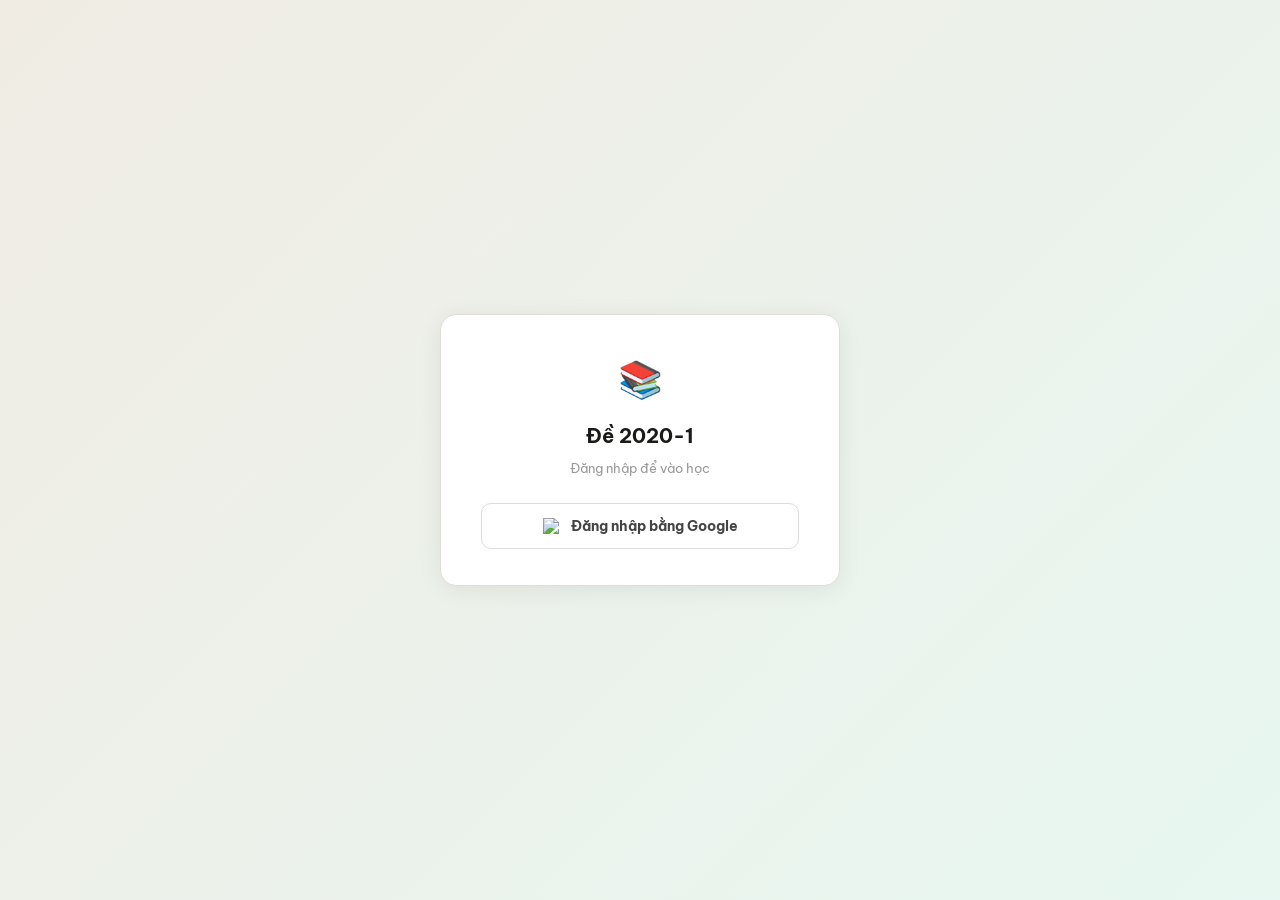
==== 2020/de1.html @ f53255d7 "Update de1.html" ====
<!DOCTYPE html>
<html lang="vi">
<head>
<meta charset="UTF-8">
<meta name="viewport" content="width=device-width,initial-scale=1.0">
<title>Đề 2020-1</title>
<link href="https://fonts.googleapis.com/css2?family=Be+Vietnam+Pro:wght@300;400;500;600;700&display=swap" rel="stylesheet">
<style>*{box-sizing:border-box;margin:0;padding:0}
body{font-family:'Be Vietnam Pro','Segoe UI',sans-serif;background:#f0ece4;color:#2c2c2a;font-size:14px;line-height:1.6;min-height:100vh}
#selPage{display:flex;flex-direction:column;align-items:center;justify-content:center;min-height:100vh;padding:20px;background:linear-gradient(135deg,#f0ece4,#e8f7f1)}
.sel-card{background:#fff;border-radius:16px;border:1px solid #e0ddd5;padding:36px 40px;max-width:500px;width:100%;box-shadow:0 4px 24px rgba(0,0,0,.07)}
.sel-exam-title{font-size:11px;font-weight:700;text-transform:uppercase;letter-spacing:1px;color:#1D9E75;margin-bottom:8px}
.sel-main-title{font-size:22px;font-weight:700;color:#1a1a18;margin-bottom:4px;line-height:1.3}
.sel-sub{font-size:13px;color:#999;margin-bottom:24px}
.sel-opt{display:flex;align-items:center;gap:12px;padding:13px 16px;border-radius:10px;border:1.5px solid #e0ddd5;margin-bottom:8px;cursor:pointer;transition:all .2s;user-select:none}
.sel-opt:hover{border-color:#1D9E75;background:#f0faf6}
.sel-opt.on{border-color:#1D9E75;background:#e8f7f1}
.chk{width:20px;height:20px;border-radius:5px;border:2px solid #ccc;display:flex;align-items:center;justify-content:center;flex-shrink:0;transition:all .2s}
.sel-opt.on .chk{background:#1D9E75;border-color:#1D9E75}
.chkm{display:none;color:#fff;font-size:12px;font-weight:800}
.sel-opt.on .chkm{display:block}
.opt-name{font-weight:600;font-size:14px;color:#2c2c2a}
.opt-range{font-size:12px;color:#999}
.sel-btn{width:100%;padding:14px;background:#1D9E75;color:#fff;border:none;border-radius:10px;font-size:15px;font-weight:700;cursor:pointer;margin-top:10px;font-family:inherit;transition:background .2s}
.sel-btn:hover{background:#0F6E56}
#examPage{display:none;height:100vh;flex-direction:row;overflow:hidden}
.pdf-pn{flex:4;min-width:0;background:#e8e5de}
.pdf-pn iframe{width:100%;height:100%;border:none;display:block}
.side-pn{flex:1;min-width:240px;max-width:280px;background:#fff;border-left:1px solid #e0ddd5;display:flex;flex-direction:column;overflow:hidden}
.tmr-wrap{padding:14px;border-bottom:1px solid #ede9e1;background:#fafaf8;flex-shrink:0}
.ttabs{display:flex;gap:6px;margin-bottom:10px}
.ttab{flex:1;padding:6px;border-radius:7px;border:1px solid #ddd;background:#fff;font-size:11px;font-weight:700;cursor:pointer;text-align:center;color:#888;transition:all .2s;font-family:inherit}
.ttab.on{background:#1D9E75;color:#fff;border-color:#1D9E75}
.tdisp{font-size:26px;font-weight:700;text-align:center;color:#2c2c2a;letter-spacing:2px;margin-bottom:8px;transition:font-size .3s}
.tdisp.cdown{font-size:42px;font-weight:800;letter-spacing:4px;margin:6px 0 10px}
.tdisp.warn{color:#D85A30;animation:blink 1s infinite}
@keyframes blink{0%,100%{opacity:1}50%{opacity:.4}}
.cd-row{display:none;align-items:center;gap:8px;margin-bottom:8px}
.cd-row span{font-size:12px;color:#888;white-space:nowrap}
.cd-row input{flex:1;padding:6px 8px;border-radius:6px;border:1px solid #ddd;font-size:13px;font-family:inherit;text-align:center;outline:none}
.tbtn{width:100%;padding:8px;border-radius:7px;border:none;font-size:12px;font-weight:700;cursor:pointer;font-family:inherit;transition:all .2s}
.tbtn.go{background:#1D9E75;color:#fff}.tbtn.go:hover{background:#0F6E56}
.tbtn.stop{background:#f0ece4;color:#666;border:1px solid #ddd}
.res-wrap{padding:14px;background:#fafaf8;border-bottom:1px solid #ede9e1;flex-shrink:0;display:none}
.res-head{font-size:13px;font-weight:700;color:#2c2c2a;margin-bottom:10px}
.rrow{display:flex;justify-content:space-between;font-size:12px;margin-bottom:5px}
.rrow .rl{color:#888}.rrow .rv{font-weight:700;color:#2c2c2a}
.filter-bar{display:flex;gap:5px;padding:8px 10px;border-bottom:1px solid #ede9e1;background:#fff;flex-shrink:0}
.fbtn{flex:1;padding:5px 4px;border-radius:6px;border:1px solid #ddd;background:#f0ece4;font-size:10px;font-weight:700;cursor:pointer;text-align:center;color:#888;transition:all .2s;font-family:inherit}
.fbtn.on{background:#1D9E75;color:#fff;border-color:#1D9E75}
.fbtn.ston{background:#EF9F27;color:#fff;border-color:#EF9F27}
.sheet-wrap{flex:1;overflow-y:auto;padding:8px 10px 10px}
.psep{font-size:10px;font-weight:700;text-transform:uppercase;letter-spacing:.8px;color:#999;padding:8px 2px 4px;border-top:1px solid #ede9e1;margin-top:4px}
.psep:first-child{border-top:none;margin-top:0}
.qblock{margin-bottom:2px}.qblock.hidden{display:none}
.qrow{display:grid;grid-template-columns:22px 22px 22px 22px 22px 18px auto;align-items:center;gap:2px;min-height:26px}
.qn{font-size:10px;color:#aaa;text-align:right;padding-right:2px;font-weight:600}
.opt{width:22px;height:22px;border-radius:50%;border:1.5px solid #d0cdc6;display:flex;align-items:center;justify-content:center;font-size:10px;font-weight:700;cursor:pointer;color:#aaa;transition:all .15s;user-select:none}
.opt:hover{border-color:#1D9E75;color:#1D9E75;background:#f0faf6}
.opt.sel{background:#1D9E75;border-color:#1D9E75;color:#fff}
.opt.correct{background:#0F6E56!important;border-color:#0F6E56!important;color:#fff!important;pointer-events:none}
.opt.wrong{background:transparent!important;border-color:#D85A30!important;color:#D85A30!important;pointer-events:none;position:relative}
.opt.wrong::before,.opt.wrong::after{content:"";position:absolute;width:14px;height:1.5px;background:#D85A30;border-radius:1px}
.opt.wrong::before{transform:rotate(45deg)}.opt.wrong::after{transform:rotate(-45deg)}
.opt.hint{background:#E1F5EE!important;border-color:#1D9E75!important;color:#0F6E56!important;pointer-events:none}
.opt.done{pointer-events:none}
.star{width:18px;height:18px;cursor:pointer;display:flex;align-items:center;justify-content:center;font-size:15px;color:#ddd;transition:color .15s;user-select:none;line-height:1}
.star.on{color:#EF9F27}.star:hover{color:#EF9F27}
.vrow{padding:1px 0 4px 22px}
.vbtn{font-size:10px;padding:3px 8px;border-radius:5px;background:#E6F1FB;color:#185FA5;border:1px solid #B5D4F4;cursor:pointer;font-family:inherit;font-weight:700;white-space:nowrap}
.vbtn:hover{background:#B5D4F4}
.sub-wrap{padding:10px 14px;border-top:1px solid #ede9e1;flex-shrink:0;background:#fafaf8}
.sub-btn{width:100%;padding:10px;background:#185FA5;color:#fff;border:none;border-radius:8px;font-size:13px;font-weight:700;cursor:pointer;font-family:inherit}
.sub-btn:hover{background:#0C447C}
.ovl{position:fixed;inset:0;background:rgba(0,0,0,.6);display:none;align-items:center;justify-content:center;z-index:9990;padding:16px}
.ovl.show{display:flex}
.result-box{background:#fff;border-radius:20px;padding:28px 28px 20px;max-width:480px;width:100%;max-height:90vh;overflow-y:auto;box-shadow:0 8px 40px rgba(0,0,0,.2)}
.rb-header{text-align:center;margin-bottom:20px}
.rb-icon{font-size:40px;margin-bottom:8px}
.rb-title{font-size:18px;font-weight:800;color:#1a1a18;margin-bottom:4px}
.rb-sub{font-size:12px;color:#999}
.rb-grid{display:grid;grid-template-columns:1fr 1fr;gap:10px;margin-bottom:16px}
.rb-stat{background:#f7f9fc;border-radius:12px;padding:14px;text-align:center;border:1px solid #e8edf5}
.rb-stat.green{background:#e8f7f1;border-color:#a8dfc8}
.rb-stat.red{background:#fdf0ee;border-color:#f0b8aa}
.rb-stat.orange{background:#fff8ee;border-color:#f5d9a0}
.rb-stat-n{font-size:28px;font-weight:800;line-height:1;margin-bottom:4px}
.rb-stat.green .rb-stat-n{color:#0F6E56}
.rb-stat.red .rb-stat-n{color:#D85A30}
.rb-stat.orange .rb-stat-n{color:#B87A00}
.rb-stat-l{font-size:11px;color:#888;font-weight:600;text-transform:uppercase;letter-spacing:.4px}
.rb-lb{border-radius:10px;padding:12px 14px;margin-bottom:16px}
.rb-lb.wrong{background:#fdf0ee;border:1px solid #f0b8aa}
.rb-lb.una{background:#fff8ee;border:1px solid #f5d9a0}
.rb-lt{font-size:11px;font-weight:700;text-transform:uppercase;letter-spacing:.5px;margin-bottom:6px}
.rb-lb.wrong .rb-lt{color:#D85A30}
.rb-lb.una .rb-lt{color:#B87A00}
.rb-lc{font-size:12px;color:#555;line-height:1.8}
.rb-btn-row{display:flex;gap:8px}
.rb-close{flex:1;padding:11px;border-radius:10px;border:1px solid #ddd;background:#f0ece4;color:#555;font-size:13px;font-weight:700;cursor:pointer;font-family:inherit}
.rb-save{flex:2;padding:11px;border-radius:10px;border:none;background:#1D9E75;color:#fff;font-size:13px;font-weight:700;cursor:pointer;font-family:inherit}
.rb-save:hover{background:#0F6E56}
.rb-nav{display:flex;gap:8px;margin-bottom:10px}
.rb-nav button{flex:1;padding:10px;border-radius:10px;font-size:12px;font-weight:700;cursor:pointer;font-family:inherit}
.cbox{background:#fff;border-radius:16px;padding:28px;max-width:340px;width:100%;text-align:center;box-shadow:0 8px 40px rgba(0,0,0,.2)}
.ci{font-size:36px;margin-bottom:12px}
.ct{font-size:17px;font-weight:700;color:#2c2c2a;margin-bottom:6px}
.cs{font-size:13px;color:#888;margin-bottom:20px;line-height:1.5}
.cbtns{display:flex;gap:10px}
.ccancel{flex:1;padding:11px;border-radius:10px;border:1px solid #ddd;background:#f0ece4;color:#555;font-size:13px;font-weight:700;cursor:pointer;font-family:inherit}
.cok{flex:2;padding:11px;border-radius:10px;border:none;background:#185FA5;color:#fff;font-size:13px;font-weight:700;cursor:pointer;font-family:inherit}
.cok:hover{background:#0C447C}
.tbox{background:#fff;border-radius:20px;padding:36px;max-width:320px;width:100%;text-align:center;box-shadow:0 8px 40px rgba(0,0,0,.25)}
.ti{font-size:52px;margin-bottom:14px}
.tt{font-size:20px;font-weight:800;color:#D85A30;margin-bottom:8px}
.ts{font-size:14px;color:#666;line-height:1.6;margin-bottom:20px}
.tbtn2{width:100%;padding:13px;background:#185FA5;color:#fff;border:none;border-radius:10px;font-size:14px;font-weight:700;cursor:pointer;font-family:inherit}
.toast{position:fixed;inset:0;background:rgba(0,0,0,.55);display:flex;align-items:center;justify-content:center;z-index:10000;opacity:0;pointer-events:none;transition:opacity .3s}
.toast.show{opacity:1;pointer-events:all}
.toast-box{background:#fff;border-radius:14px;padding:30px 36px;max-width:340px;width:90%;text-align:center}
.toast-text{font-size:17px;font-weight:700;color:#2c2c2a;line-height:1.4}
@media(max-width:680px){#examPage{flex-direction:column}.pdf-pn{flex:none;height:52vh}.side-pn{flex:none;max-width:100%;min-width:0;border-left:none;border-top:1px solid #e0ddd5;height:48vh}}</style>
<script type="module">
import{initializeApp}from"https://www.gstatic.com/firebasejs/10.7.0/firebase-app.js";import{getAuth,signInWithPopup,GoogleAuthProvider,onAuthStateChanged}from"https://www.gstatic.com/firebasejs/10.7.0/firebase-auth.js";import{getFirestore,collection,query,where,getDocs}from"https://www.gstatic.com/firebasejs/10.7.0/firebase-firestore.js";var cfg={apiKey:"AIzaSyDnrrXmSaOQMVn1-fUR70BOxWiPk8AmmLk",authDomain:"toeic-tai-nha.firebaseapp.com",projectId:"toeic-tai-nha",storageBucket:"toeic-tai-nha.firebasestorage.app",messagingSenderId:"907983929969",appId:"1:907983929969:web:83d8aeef007918c03311d0"};var app=initializeApp(cfg);var auth=getAuth(app);var db=getFirestore(app);var prov=new GoogleAuthProvider();async function chkWL(email){var q=query(collection(db,"whitelist"),where("email","==",email));var s=await getDocs(q);return !s.empty;}window._lg=async function(){try{var r=await signInWithPopup(auth,prov);var ok=await chkWL(r.user.email);if(ok){_showSel();}else{document.getElementById("loginErr").style.display="block";auth.signOut();}}catch(e){console.error(e);}};onAuthStateChanged(auth,async function(u){if(u){var ok=await chkWL(u.email);if(ok)_showSel();}});function _showSel(){document.getElementById("loginPage").style.display="none";document.getElementById("selPage").style.display="flex";}
</script>
</head>
<body>
<div id="loginPage" style="display:flex;flex-direction:column;align-items:center;justify-content:center;min-height:100vh;background:linear-gradient(135deg,#f0ece4,#e8f7f1);padding:20px"><div style="background:#fff;border-radius:16px;border:1px solid #e0ddd5;padding:36px 40px;max-width:400px;width:100%;box-shadow:0 4px 24px rgba(0,0,0,.07);text-align:center"><div style="font-size:36px;margin-bottom:12px">&#128218;</div><div style="font-size:20px;font-weight:700;color:#1a1a18;margin-bottom:6px">Đề 2020-1</div><div style="font-size:13px;color:#999;margin-bottom:24px">Đăng nhập để vào học</div><button onclick="_lg()" style="width:100%;padding:13px;background:#fff;color:#444;border:1.5px solid #ddd;border-radius:10px;font-size:14px;font-weight:700;cursor:pointer;font-family:inherit;display:flex;align-items:center;justify-content:center;gap:10px"><img src="https://www.google.com/favicon.ico" width="18"> Đăng nhập bằng Google</button><div id="loginErr" style="display:none;margin-top:12px;color:#993C1D;font-size:12px">Tài khoản chưa được đăng ký. Liên hệ giáo viên!</div></div></div><div id="selPage" style="display:none"><div class="sel-card"><div class="sel-exam-title">Đề thi TOEIC Reading</div><div class="sel-main-title">Đề 2020-1</div><div class="sel-sub">Chọn phần bài làm, sau đó bấm Bắt đầu</div><div class="sel-opt on" data-p="full" onclick="toggleSel(this)"><div class="chk"><span class="chkm">&#10003;</span></div><div><div class="opt-name">Luyện full Part 5 – 6 – 7</div><div class="opt-range">Câu 101 → 200 · 100 câu</div></div></div><div class="sel-opt" data-p="p5" onclick="toggleSel(this)"><div class="chk"><span class="chkm">&#10003;</span></div><div><div class="opt-name">Luyện Part 5 — Incomplete Sentences</div><div class="opt-range">Câu 101 → 130 · 30 câu</div></div></div><div class="sel-opt" data-p="p6" onclick="toggleSel(this)"><div class="chk"><span class="chkm">&#10003;</span></div><div><div class="opt-name">Luyện Part 6 — Text Completion</div><div class="opt-range">Câu 131 → 146 · 16 câu</div></div></div><div class="sel-opt" data-p="p7" onclick="toggleSel(this)"><div class="chk"><span class="chkm">&#10003;</span></div><div><div class="opt-name">Luyện Part 7 — Reading Comprehension</div><div class="opt-range">Câu 147 → 200 · 54 câu</div></div></div><button class="sel-btn" onclick="startExam()">&#9654; Bắt đầu làm bài</button></div></div><div id="examPage" style="display:none"><div class="pdf-pn"><iframe id="pdfFrame" src="" allowfullscreen></iframe></div><div class="side-pn"><div class="tmr-wrap" id="tmrWrap"><div class="ttabs"><div class="ttab on" id="tab1" onclick="setMode(1)">&#9201; Đếm lên</div><div class="ttab" id="tab2" onclick="setMode(2)">&#9203; Đếm ngược</div></div><div class="tdisp" id="tdisp">00:00</div><div class="cd-row" id="cdRow"><span>Số phút:</span><input type="number" id="minIn" min="1" max="180" value="75"></div><button class="tbtn go" id="tBtn" onclick="timerAction()">Bắt đầu</button></div><div class="res-wrap" id="resWrap"></div><div class="filter-bar"><button class="fbtn on" id="fAll" onclick="setFilter('all')">Tất cả</button><button class="fbtn" id="fUndone" onclick="setFilter('undone')">&#9898; Chưa làm</button><button class="fbtn" id="fStar" onclick="setFilter('star')">&#9733; Đánh dấu</button></div><div class="sheet-wrap" id="sheetWrap"></div><div class="sub-wrap"><button class="sub-btn" id="subBtn" onclick="askSubmit()">Nộp bài</button></div></div></div><div class="ovl" id="rOvl"><div class="result-box" id="rBox"></div></div><div class="ovl" id="cOvl"><div class="cbox"><div class="ci">&#128221;</div><div class="ct">Nộp bài?</div><div class="cs" id="cSub">Bạn có chắc muốn nộp bài không?</div><div class="cbtns"><button class="ccancel" onclick="closeConfirm()">Làm tiếp</button><button class="cok" onclick="doSubmit()">Nộp bài</button></div></div></div><div class="ovl" id="toOvl"><div class="tbox"><div class="ti">&#9200;</div><div class="tt">Hết giờ!</div><div class="ts">Thời gian làm bài đã kết thúc. Bài của bạn đã được tự động nộp.</div><button class="tbtn2" onclick="closeTo()">Xem kết quả</button></div></div><div class="toast" id="toast"><div class="toast-box"><div class="toast-text" id="toastTxt"></div></div></div>
<script>
(function(){
var A=["A","A","D","D","A","A","B","C","D","B","C","B","B","A","D","D","C","D","C","C","A","B","B","C","D","A","A","D","A","B","B","C","A","D","D","C","A","B","A","C","A","B","B","A","D","D","C","A","C","C","B","D","B","B","D","C","B","A","B","B","C","B","D","D","B","C","A","D","C","A","B","D","B","A","B","C","A","D","B","D","A","A","C","C","B","C","C","B","C","A","A","B","D","D","C","B","A","D","C","B"];var PDFURL="https://docs.google.com/viewer?url=https%3A%2F%2Fde-reading.pages.dev%2Ftoeic-2020-1.pdf&embedded=true";var P5={"101":{"name":"Video giải","link":"https://www.youtube.com/watch?v=4UaiHWVqVtg&t=0s"},"102":{"name":"Video giải","link":"https://www.youtube.com/watch?v=4UaiHWVqVtg&t=89s"},"103":{"name":"Video giải","link":"https://www.youtube.com/watch?v=4UaiHWVqVtg&t=150s"},"104":{"name":"Video giải","link":"https://www.youtube.com/watch?v=4UaiHWVqVtg&t=236s"},"105":{"name":"Video giải","link":"https://www.youtube.com/watch?v=4UaiHWVqVtg&t=303s"},"106":{"name":"Video giải","link":"https://www.youtube.com/watch?v=4UaiHWVqVtg&t=426s"},"107":{"name":"Video giải","link":"https://www.youtube.com/watch?v=4UaiHWVqVtg&t=439s"},"108":{"name":"Video giải","link":"https://www.youtube.com/watch?v=4UaiHWVqVtg&t=575s"},"109":{"name":"Video giải","link":"https://www.youtube.com/watch?v=4UaiHWVqVtg&t=596s"},"110":{"name":"Video giải","link":"https://www.youtube.com/watch?v=4UaiHWVqVtg&t=695s"},"111":{"name":"Video giải","link":"https://www.youtube.com/watch?v=4UaiHWVqVtg&t=734s"},"112":{"name":"Video giải","link":"https://www.youtube.com/watch?v=4UaiHWVqVtg&t=780s"},"113":{"name":"Video giải","link":"https://www.youtube.com/watch?v=4UaiHWVqVtg&t=886s"},"114":{"name":"Video giải","link":"https://www.youtube.com/watch?v=4UaiHWVqVtg&t=1005s"},"115":{"name":"Video giải","link":"https://www.youtube.com/watch?v=4UaiHWVqVtg&t=1137s"},"116":{"name":"Video giải","link":"https://www.youtube.com/watch?v=4UaiHWVqVtg&t=1265s"},"117":{"name":"Video giải","link":"https://www.youtube.com/watch?v=4UaiHWVqVtg&t=1429s"},"118":{"name":"Video giải","link":"https://www.youtube.com/watch?v=4UaiHWVqVtg&t=1502s"},"119":{"name":"Video giải","link":"https://www.youtube.com/watch?v=4UaiHWVqVtg&t=1585s"},"120":{"name":"Video giải","link":"https://www.youtube.com/watch?v=4UaiHWVqVtg&t=1695s"},"121":{"name":"Video giải","link":"https://www.youtube.com/watch?v=4UaiHWVqVtg&t=1786s"},"122":{"name":"Video giải","link":"https://www.youtube.com/watch?v=4UaiHWVqVtg&t=1837s"},"123":{"name":"Video giải","link":"https://www.youtube.com/watch?v=4UaiHWVqVtg&t=1924s"},"124":{"name":"Video giải","link":"https://www.youtube.com/watch?v=4UaiHWVqVtg&t=2085s"},"125":{"name":"Video giải","link":"https://www.youtube.com/watch?v=4UaiHWVqVtg&t=2167s"},"126":{"name":"Video giải","link":"https://www.youtube.com/watch?v=4UaiHWVqVtg&t=2302s"},"127":{"name":"Video giải","link":"https://www.youtube.com/watch?v=4UaiHWVqVtg&t=2391s"},"128":{"name":"Video giải","link":"https://www.youtube.com/watch?v=4UaiHWVqVtg&t=2489s"},"129":{"name":"Video giải","link":"https://www.youtube.com/watch?v=4UaiHWVqVtg&t=2565s"},"130":{"name":"Video giải","link":"https://www.youtube.com/watch?v=4UaiHWVqVtg&t=2655s"}};var P6={"131":{"name":"Video giải","link":"https://youtu.be/GoRXOteL02g?t=7"},"132":{"name":"Video giải","link":"https://youtu.be/GoRXOteL02g?t=125"},"133":{"name":"Video giải","link":"https://youtu.be/GoRXOteL02g?t=264"},"134":{"name":"Video giải","link":"https://youtu.be/GoRXOteL02g?t=305"},"135":{"name":"Video giải","link":"https://youtu.be/GoRXOteL02g?t=356"},"136":{"name":"Video giải","link":"https://youtu.be/GoRXOteL02g?t=507"},"137":{"name":"Video giải","link":"https://youtu.be/GoRXOteL02g?t=705"},"138":{"name":"Video giải","link":"https://youtu.be/GoRXOteL02g?t=636"},"139":{"name":"Video giải","link":"https://youtu.be/GoRXOteL02g?t=765"},"140":{"name":"Video giải","link":"https://youtu.be/GoRXOteL02g?t=906"},"141":{"name":"Video giải","link":"https://youtu.be/GoRXOteL02g?t=1013"},"142":{"name":"Video giải","link":"https://youtu.be/GoRXOteL02g?t=991"},"143":{"name":"Video giải","link":"https://youtu.be/GoRXOteL02g?t=1075"},"144":{"name":"Video giải","link":"https://youtu.be/GoRXOteL02g?t=1127"},"145":{"name":"Video giải","link":"https://youtu.be/GoRXOteL02g?t=1199"},"146":{"name":"Video giải","link":"https://youtu.be/GoRXOteL02g?t=1341"}};var P7=[{"name":"Video giải","link":"https://youtu.be/1z-Nva__Ii0?t=23"},{"name":"Video giải","link":"https://youtu.be/1z-Nva__Ii0?t=202"},{"name":"Video giải","link":"https://youtu.be/1z-Nva__Ii0?t=344"},{"name":"Video giải","link":"https://youtu.be/1z-Nva__Ii0?t=623"},{"name":"Video giải","link":"https://youtu.be/1z-Nva__Ii0?t=809"},{"name":"Video giải","link":"https://youtu.be/1z-Nva__Ii0?t=1107"},{"name":"Video giải","link":"https://youtu.be/1z-Nva__Ii0?t=1261"},{"name":"Video giải","link":"https://youtu.be/1z-Nva__Ii0?t=1453"},{"name":"Video giải","link":"https://youtu.be/1z-Nva__Ii0?t=1649"},{"name":"Video giải","link":"https://youtu.be/1z-Nva__Ii0?t=1861"},{"name":"Video giải","link":"https://youtu.be/1z-Nva__Ii0?t=2087"},{"name":"Video giải","link":"https://youtu.be/1z-Nva__Ii0?t=2245"},{"name":"Video giải","link":"https://youtu.be/1z-Nva__Ii0?t=2448"},{"name":"Video giải","link":"https://youtu.be/1z-Nva__Ii0?t=2605"},{"name":"Video giải","link":"https://youtu.be/1z-Nva__Ii0?t=2709"},{"name":"Video giải","link":"https://youtu.be/1z-Nva__Ii0?t=2904"},{"name":"Video giải","link":"https://youtu.be/1z-Nva__Ii0?t=3091"},{"name":"Video giải","link":"https://youtu.be/1z-Nva__Ii0?t=3357"},{"name":"Video giải","link":"https://youtu.be/1z-Nva__Ii0?t=3465"},{"name":"Video giải","link":"https://youtu.be/1z-Nva__Ii0?t=3628"},{"name":"Video giải","link":"https://youtu.be/1z-Nva__Ii0?t=3841"},{"name":"Video giải","link":"https://youtu.be/1z-Nva__Ii0?t=3964"},{"name":"Video giải","link":"https://youtu.be/1z-Nva__Ii0?t=4143"},{"name":"Video giải","link":"https://youtu.be/1z-Nva__Ii0?t=4286"},{"name":"Video giải","link":"https://youtu.be/1z-Nva__Ii0?t=4421"},{"name":"Video giải","link":"https://youtu.be/1z-Nva__Ii0?t=4535"},{"name":"Video giải","link":"https://youtu.be/1z-Nva__Ii0?t=4940"},{"name":"Video giải","link":"https://youtu.be/1z-Nva__Ii0?t=4758"},{"name":"Video giải","link":"https://youtu.be/1z-Nva__Ii0?t=4847"},{"name":"Video giải","link":"https://youtu.be/1z-Nva__Ii0?t=5169"},{"name":"Video giải","link":"https://youtu.be/1z-Nva__Ii0?t=5342"},{"name":"Video giải","link":"https://youtu.be/BjNbpbtssmQ"},{"name":"Video giải","link":"https://youtu.be/1z-Nva__Ii0?t=5491"},{"name":"Video giải","link":"https://youtu.be/1z-Nva__Ii0?t=5875"},{"name":"Video giải","link":"https://youtu.be/1z-Nva__Ii0?t=5994"},{"name":"Video giải","link":"https://youtu.be/1z-Nva__Ii0?t=6218"},{"name":"Video giải","link":"https://youtu.be/1z-Nva__Ii0?t=6363"},{"name":"Video giải","link":"https://youtu.be/1z-Nva__Ii0?t=6581"},{"name":"Video giải","link":"https://youtu.be/1z-Nva__Ii0?t=6769"},{"name":"Video giải","link":"https://youtu.be/1z-Nva__Ii0?t=6955"},{"name":"Video giải","link":"https://youtu.be/1z-Nva__Ii0?t=7050"},{"name":"Video giải","link":"https://youtu.be/1z-Nva__Ii0?t=7157"},{"name":"Video giải","link":"https://youtu.be/1z-Nva__Ii0?t=7237"},{"name":"Video giải","link":"https://youtu.be/1z-Nva__Ii0?t=7380"},{"name":"Video giải","link":"https://youtu.be/1z-Nva__Ii0?t=7442"},{"name":"Video giải","link":"https://youtu.be/1z-Nva__Ii0?t=7607"},{"name":"Video giải","link":"https://youtu.be/1z-Nva__Ii0?t=7825"},{"name":"Video giải","link":"https://youtu.be/1z-Nva__Ii0?t=7880"},{"name":"Video giải","link":"https://youtu.be/1z-Nva__Ii0?t=7935"},{"name":"Video giải","link":"https://youtu.be/1z-Nva__Ii0?t=8173"},{"name":"Video giải","link":"https://youtu.be/1z-Nva__Ii0?t=8329"},{"name":"Video giải","link":"https://youtu.be/1z-Nva__Ii0?t=8356"},{"name":"Video giải","link":"https://youtu.be/1z-Nva__Ii0?t=8510"},{"name":"Video giải","link":"https://youtu.be/1z-Nva__Ii0?t=8615"}];
var chosen=new Set(["full"]);
var sQ=101,eQ=200,tMode=1,tRun=false,tSec=0,tInt=null,tStart=null;
var done=false,warned=false,uAns={},stars=new Set(),filt="all";
if(location.protocol==="file:"){document.getElementById("loginPage").style.display="none";document.getElementById("selPage").style.display="flex";}
window.toggleSel=function(el){
  var p=el.dataset.p;
  if(p==="full"){if(chosen.has("full")){chosen.clear();}else{chosen.clear();chosen.add("full");}}
  else{chosen.delete("full");if(chosen.has(p)){chosen.delete(p);}else{chosen.add(p);}
    if(chosen.has("p5")&&chosen.has("p6")&&chosen.has("p7")){chosen.clear();chosen.add("full");}}
  document.querySelectorAll(".sel-opt").forEach(function(o){
    o.classList.toggle("on",o.dataset.p==="full"?chosen.has("full"):(chosen.has("full")||chosen.has(o.dataset.p)));
  });
};
window.startExam=function(){
  var ac=chosen.has("full")?new Set(["p5","p6","p7"]):chosen;
  var s=999,e=0;
  if(ac.has("p5")){s=Math.min(s,101);e=Math.max(e,130);}
  if(ac.has("p6")){s=Math.min(s,131);e=Math.max(e,146);}
  if(ac.has("p7")){s=Math.min(s,147);e=Math.max(e,200);}
  if(s>e){alert("Vui lòng chọn ít nhất một phần!");return;}
  sQ=s;eQ=e;
  document.getElementById("selPage").style.display="none";
  document.getElementById("examPage").style.display="flex";
  document.getElementById("pdfFrame").src=PDFURL;
  buildSheet();
};
window.goSel=function(){
  document.getElementById("rOvl").classList.remove("show");
  document.getElementById("examPage").style.display="none";
  done=false;warned=false;uAns={};stars.clear();filt="all";
  tSec=0;tRun=false;tStart=null;
  if(tInt){clearInterval(tInt);tInt=null;}
  document.getElementById("tmrWrap").style.display="";
  document.getElementById("resWrap").style.display="none";
  document.getElementById("subBtn").style.display="";
  document.getElementById("tdisp").textContent="00:00";
  document.getElementById("tdisp").className="tdisp";
  document.getElementById("tBtn").textContent="Bắt đầu";
  document.getElementById("tBtn").className="tbtn go";
  setMode(1);
  document.getElementById("selPage").style.display="flex";
};
window.goHome=function(){window.location.reload();};
function buildSheet(){
  var sw=document.getElementById("sheetWrap");sw.innerHTML="";
  [{l:"Part 5 (101-130)",s:101,e:130},{l:"Part 6 (131-146)",s:131,e:146},{l:"Part 7 (147-200)",s:147,e:200}].forEach(function(pt){
    var ps=Math.max(pt.s,sQ),pe=Math.min(pt.e,eQ);if(ps>pe)return;
    var sep=document.createElement("div");sep.className="psep";sep.textContent=pt.l;sw.appendChild(sep);
    for(var q=ps;q<=pe;q++)(function(qq){
      var bl=document.createElement("div");bl.className="qblock";bl.id="bl"+qq;
      var row=document.createElement("div");row.className="qrow";row.id="row"+qq;
      var qn=document.createElement("div");qn.className="qn";qn.textContent=qq;row.appendChild(qn);
      ["A","B","C","D"].forEach(function(o){
        var b=document.createElement("div");b.className="opt";b.textContent=o;b.dataset.q=qq;b.dataset.o=o;
        b.onclick=function(){pick(qq,o);};row.appendChild(b);
      });
      var st=document.createElement("div");st.className="star";st.innerHTML="&#9733;";
      st.onclick=function(){stars.has(qq)?stars.delete(qq):stars.add(qq);st.classList.toggle("on",stars.has(qq));applyFilt();};
      row.appendChild(st);bl.appendChild(row);
      var vr=document.createElement("div");vr.className="vrow";vr.id="vr"+qq;vr.style.display="none";
      bl.appendChild(vr);sw.appendChild(bl);
    })(q);
  });
}
function pick(q,o){if(done)return;uAns[q]=o;document.getElementById("row"+q).querySelectorAll(".opt").forEach(function(b){b.classList.toggle("sel",b.dataset.o===o);});applyFilt();}
window.setFilter=function(f){filt=f;document.getElementById("fAll").classList.toggle("on",f==="all");document.getElementById("fUndone").classList.toggle("on",f==="undone");document.getElementById("fStar").classList.toggle("on",f==="star");document.getElementById("fStar").classList.toggle("ston",f==="star");applyFilt();};
function applyFilt(){for(var q=sQ;q<=eQ;q++){var b=document.getElementById("bl"+q);if(!b)continue;b.classList.toggle("hidden",filt==="undone"?!!uAns[q]:filt==="star"?!stars.has(q):false);}}
window.setMode=function(m){tMode=m;document.getElementById("tab1").classList.toggle("on",m===1);document.getElementById("tab2").classList.toggle("on",m===2);document.getElementById("cdRow").style.display=(m===2&&!tRun)?"flex":"none";if(tRun)stopT();tSec=0;updD();document.getElementById("tdisp").classList.remove("warn");document.getElementById("tdisp").classList.toggle("cdown",m===2);document.getElementById("tBtn").textContent="Bắt đầu";document.getElementById("tBtn").className="tbtn go";};
window.timerAction=function(){tRun?stopT():startT();};
function startT(){tRun=true;warned=false;tStart=Date.now();if(tMode===2){tSec=parseInt(document.getElementById("minIn").value||75)*60;document.getElementById("cdRow").style.display="none";}document.getElementById("tBtn").textContent="Dừng";document.getElementById("tBtn").className="tbtn stop";tInt=setInterval(function(){if(tMode===1){tSec++;}else{tSec--;if(tSec===60&&!warned){warned=true;showToast("Còn 1 phút — Kiểm tra lại bài!",3000);}if(tSec<=60)document.getElementById("tdisp").classList.add("warn");if(tSec<=0){clearInterval(tInt);tRun=false;document.getElementById("toOvl").classList.add("show");doSubmit();return;}}updD();},1000);}
function stopT(){clearInterval(tInt);tRun=false;document.getElementById("tBtn").textContent="Bắt đầu";document.getElementById("tBtn").className="tbtn go";if(tMode===2&&!done)document.getElementById("cdRow").style.display="flex";}
function updD(){document.getElementById("tdisp").textContent=fmt(Math.abs(tSec));}
function fmt(s){return String(Math.floor(s/60)).padStart(2,"0")+":"+String(s%60).padStart(2,"0");}
function getEl(){return tStart?Math.floor((Date.now()-tStart)/1000):tSec;}
window.closeTo=function(){document.getElementById("toOvl").classList.remove("show");};
window.askSubmit=function(){if(done)return;var tot=eQ-sQ+1,ans=0;for(var q=sQ;q<=eQ;q++){if(uAns[q])ans++;}var left=tot-ans;document.getElementById("cSub").textContent=left>0?"Còn "+left+" câu chưa trả lời. Bạn có chắc muốn nộp không?":"Bạn đã trả lời đủ "+tot+" câu. Xác nhận nộp bài?";document.getElementById("cOvl").classList.add("show");};
window.closeConfirm=function(){document.getElementById("cOvl").classList.remove("show");};
window.doSubmit=function(){
  document.getElementById("cOvl").classList.remove("show");
  if(done)return;done=true;if(tRun)stopT();
  filt="all";applyFilt();
  var el=getEl(),correct=0,total=0;
  for(var q=sQ;q<=eQ;q++){
    total++;var ans=A[q-101];var user=uAns[q];
    if(user===ans)correct++;
    var row=document.getElementById("row"+q);
    if(row){
      row.querySelectorAll(".opt").forEach(function(b){var o=b.dataset.o;b.classList.add("done");if(o===ans&&user===ans)b.classList.add("correct");else if(o===user&&user!==ans)b.classList.add("wrong");else if(o===ans&&user!==ans)b.classList.add("hint");});
      (function(qq){var vr=document.getElementById("vr"+qq);var hv=false;
        if(P5[qq]){hv=true;var b=document.createElement("button");b.className="vbtn";b.textContent=P5[qq].name;(function(l){b.onclick=function(){pv(l);};})(P5[qq].link);vr.appendChild(b);}
        if(P6[qq]){hv=true;var b=document.createElement("button");b.className="vbtn";b.textContent=P6[qq].name;(function(l){b.onclick=function(){pv(l);};})(P6[qq].link);vr.appendChild(b);}
        if(qq>=147&&P7[qq-147]&&P7[qq-147].link){hv=true;(function(l,n){var b=document.createElement("button");b.className="vbtn";b.textContent=n;b.onclick=function(){pv(l);};vr.appendChild(b);})(P7[qq-147].link,P7[qq-147].name);}
        if(hv)vr.style.display="block";
      })(q);
    }
  }
  document.getElementById("tmrWrap").style.display="none";
  var rw=document.getElementById("resWrap");rw.style.display="block";
  rw.innerHTML='<div class="res-head">Kết quả bài làm</div><div class="rrow"><span class="rl">Thời gian</span><span class="rv">'+fmt(el)+'</span></div><div class="rrow"><span class="rl">Số câu đúng</span><span class="rv">'+correct+" / "+total+'</span></div>';
  document.getElementById("subBtn").style.display="none";
  showResult(correct,total,el);
};
function fmtList(o){var r="";if(o.p5.length)r+="<b>Part 5:</b> "+o.p5.join(", ")+"<br>";if(o.p6.length)r+="<b>Part 6:</b> "+o.p6.join(", ")+"<br>";if(o.p7.length)r+="<b>Part 7:</b> "+o.p7.join(", ")+"<br>";return r||"Không có";}
function showResult(correct,total,el){
  var wrong={p5:[],p6:[],p7:[]},una={p5:[],p6:[],p7:[]};
  for(var q=sQ;q<=eQ;q++){var ans=A[q-101];var user=uAns[q];var pt=q<=130?"p5":q<=146?"p6":"p7";if(!user)una[pt].push(q);else if(user!==ans)wrong[pt].push(q);}
  var wA=wrong.p5.concat(wrong.p6).concat(wrong.p7);
  var uA=una.p5.concat(una.p6).concat(una.p7);
  var score=correct*5;
  window._wd=wrong;window._ud=una;
  var box=document.getElementById("rBox");box.innerHTML="";
  function el2(tag,cls,txt){var d=document.createElement(tag);if(cls)d.className=cls;if(txt!==undefined)d.textContent=txt;return d;}
  var hdr=el2("div","rb-header");
  hdr.appendChild(el2("div","rb-icon")).textContent="🏆";
  hdr.appendChild(el2("div","rb-title",document.title));
  hdr.appendChild(el2("div","rb-sub","Thời gian: "+fmt(el)));
  box.appendChild(hdr);
  var grid=el2("div","rb-grid");
  function mkS(cls,n,lbl){var d=el2("div","rb-stat "+cls);var dn=el2("div","rb-stat-n",String(n));var dl=el2("div","rb-stat-l",lbl);d.appendChild(dn);d.appendChild(dl);return d;}
  grid.appendChild(mkS("green",correct,"✅ Câu đúng"));
  grid.appendChild(mkS("orange",score,"🌟 Điểm TOEIC"));
  grid.appendChild(mkS("red",wA.length,"❌ Câu sai"));
  var ds=mkS("",uA.length,"⭕ Chưa làm");ds.querySelector(".rb-stat-n").style.color="#888";grid.appendChild(ds);
  box.appendChild(grid);
  if(wA.length){var wb=el2("div","rb-lb wrong");wb.innerHTML="<div class='rb-lt'>📝 Câu sai</div><div class='rb-lc'>"+fmtList(wrong)+"</div>";box.appendChild(wb);}
  if(uA.length){var ub=el2("div","rb-lb una");ub.innerHTML="<div class='rb-lt'>⚠ Câu chưa làm</div><div class='rb-lc'>"+fmtList(una)+"</div>";box.appendChild(ub);}
  var nav=el2("div","rb-nav");
  var nb1=el2("button");nb1.style.cssText="border:1.5px solid #e0ddd5;background:#f0ece4;color:#555;";nb1.textContent="🏠 Về trang chọn đề";nb1.onclick=goHome;
  var nb2=el2("button");nb2.style.cssText="border:1.5px solid #c7d2fe;background:#eef2ff;color:#4f46e5;";nb2.textContent="▶ Về chọn Part";nb2.onclick=goSel;
  nav.appendChild(nb1);nav.appendChild(nb2);box.appendChild(nav);
  var br=el2("div","rb-btn-row");
  var bc=el2("button","rb-close","✖ Đóng");bc.onclick=function(){document.getElementById("rOvl").classList.remove("show");};
  var bs=el2("button","rb-save","⬇ Lưu kết quả + Ghi chú");
  (function(c,t,s,e){bs.onclick=function(){saveRes(c,t,s,e,window._wd,window._ud);};})(correct,total,score,el);
  br.appendChild(bc);br.appendChild(bs);box.appendChild(br);
  document.getElementById("rOvl").classList.add("show");
}
window.saveRes=function(correct,total,score,el,wrong,una){
  function ft(o){var r="";if(o.p5.length)r+="- Part 5: "+o.p5.join(", ")+"\n";if(o.p6.length)r+="- Part 6: "+o.p6.join(", ")+"\n";if(o.p7.length)r+="- Part 7: "+o.p7.join(", ")+"\n";return r||"Khong co\n";}
  var txt="KET QUA BAI THI TOEIC\n================================\n"
    +"De thi: "+document.title+"\n"+"Thoi gian: "+fmt(el)+"\n\n"
    +"So cau dung: "+correct+"/"+total+"\n"+"Diem TOEIC: "+score+"\n"
    +"Cau sai: "+(wrong.p5.length+wrong.p6.length+wrong.p7.length)+"\n"
    +"Chua lam: "+(una.p5.length+una.p6.length+una.p7.length)+"\n\n"
    +"--- CAU SAI ---\n"+ft(wrong)+"--- CHUA LAM ---\n"+ft(una)
    +"================================\nGHI CHU:\n\n\n";
  var b=new Blob([txt],{type:"text/plain;charset=utf-8"});
  var a=document.createElement("a");a.href=URL.createObjectURL(b);
  a.download="KetQua-"+document.title.replace(/\s+/g,"-")+".txt";
  document.body.appendChild(a);a.click();document.body.removeChild(a);URL.revokeObjectURL(a.href);
};
function pv(url){var yt=url.match(/(?:youtu\.be\/|v=)([\w-]{11})/);var gd=url.match(/\/file\/d\/([^\/]+)/);var t=url.match(/[?&]t=([0-9]+)/);var src=yt?"https://www.youtube-nocookie.com/embed/"+yt[1]+"?autoplay=1"+(t?"&start="+t[1]:""):gd?"https://drive.google.com/file/d/"+gd[1]+"/preview":url;document.getElementById("pdfFrame").src=src;}
function showToast(txt,ms){document.getElementById("toastTxt").textContent=txt;var o=document.getElementById("toast");o.classList.add("show");setTimeout(function(){o.classList.remove("show");},ms);}
})();
</script>
</body>
</html>
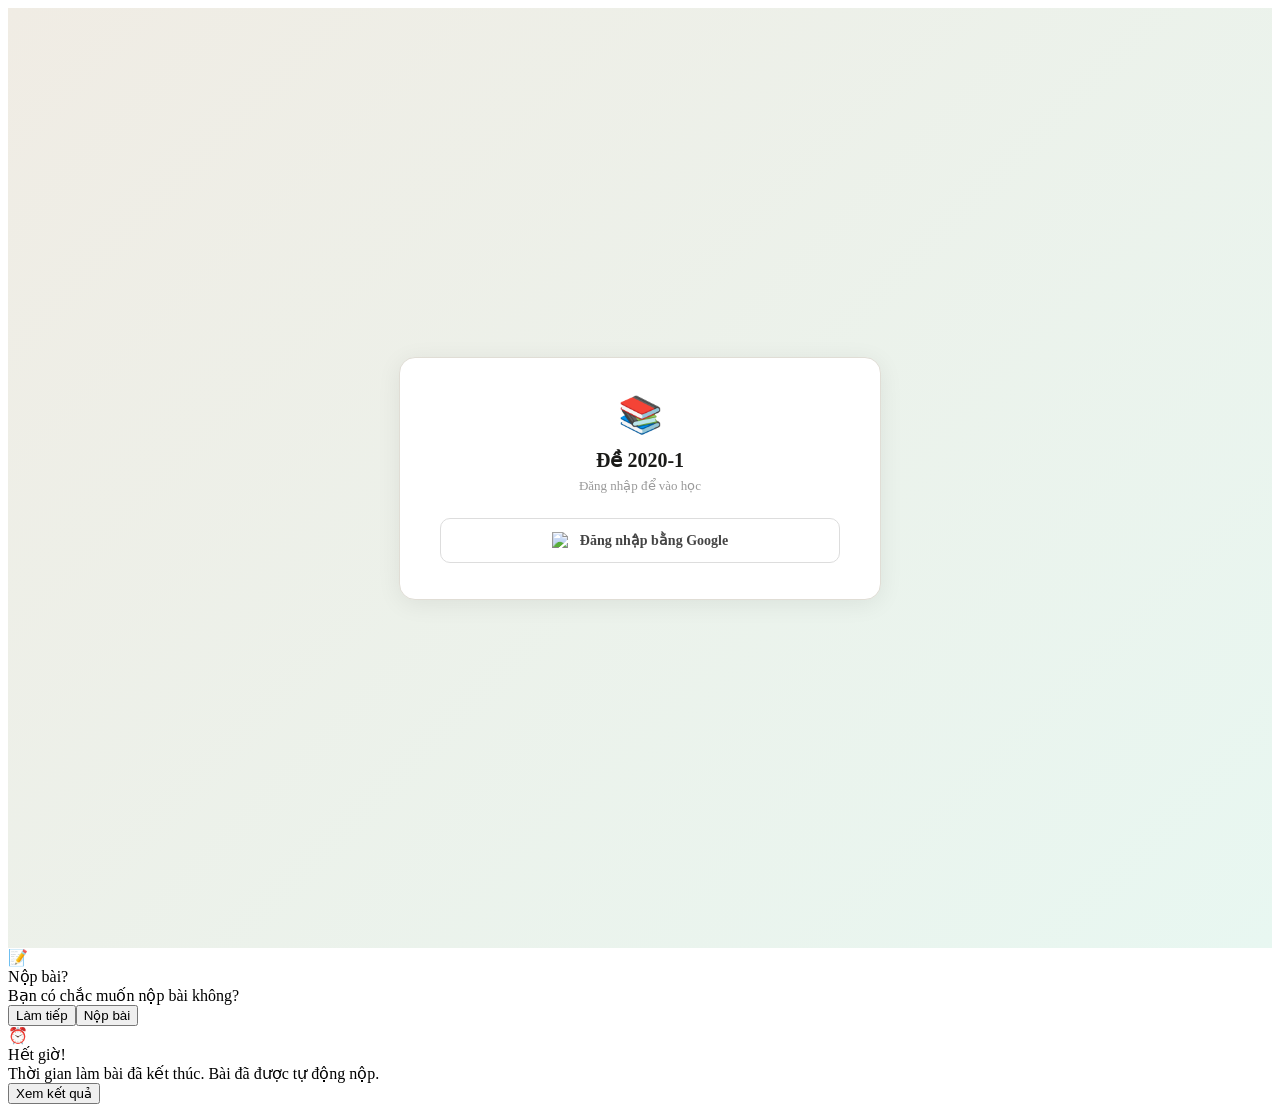
==== commit 04320841: "Update de1.html" ====
--- a/2020/de1.html
+++ b/2020/de1.html
@@ -5,130 +5,20 @@
 <meta name="viewport" content="width=device-width,initial-scale=1.0">
 <title>Đề 2020-1</title>
 <link href="https://fonts.googleapis.com/css2?family=Be+Vietnam+Pro:wght@300;400;500;600;700&display=swap" rel="stylesheet">
-<style>*{box-sizing:border-box;margin:0;padding:0}
-body{font-family:'Be Vietnam Pro','Segoe UI',sans-serif;background:#f0ece4;color:#2c2c2a;font-size:14px;line-height:1.6;min-height:100vh}
-#selPage{display:flex;flex-direction:column;align-items:center;justify-content:center;min-height:100vh;padding:20px;background:linear-gradient(135deg,#f0ece4,#e8f7f1)}
-.sel-card{background:#fff;border-radius:16px;border:1px solid #e0ddd5;padding:36px 40px;max-width:500px;width:100%;box-shadow:0 4px 24px rgba(0,0,0,.07)}
-.sel-exam-title{font-size:11px;font-weight:700;text-transform:uppercase;letter-spacing:1px;color:#1D9E75;margin-bottom:8px}
-.sel-main-title{font-size:22px;font-weight:700;color:#1a1a18;margin-bottom:4px;line-height:1.3}
-.sel-sub{font-size:13px;color:#999;margin-bottom:24px}
-.sel-opt{display:flex;align-items:center;gap:12px;padding:13px 16px;border-radius:10px;border:1.5px solid #e0ddd5;margin-bottom:8px;cursor:pointer;transition:all .2s;user-select:none}
-.sel-opt:hover{border-color:#1D9E75;background:#f0faf6}
-.sel-opt.on{border-color:#1D9E75;background:#e8f7f1}
-.chk{width:20px;height:20px;border-radius:5px;border:2px solid #ccc;display:flex;align-items:center;justify-content:center;flex-shrink:0;transition:all .2s}
-.sel-opt.on .chk{background:#1D9E75;border-color:#1D9E75}
-.chkm{display:none;color:#fff;font-size:12px;font-weight:800}
-.sel-opt.on .chkm{display:block}
-.opt-name{font-weight:600;font-size:14px;color:#2c2c2a}
-.opt-range{font-size:12px;color:#999}
-.sel-btn{width:100%;padding:14px;background:#1D9E75;color:#fff;border:none;border-radius:10px;font-size:15px;font-weight:700;cursor:pointer;margin-top:10px;font-family:inherit;transition:background .2s}
-.sel-btn:hover{background:#0F6E56}
-#examPage{display:none;height:100vh;flex-direction:row;overflow:hidden}
-.pdf-pn{flex:4;min-width:0;background:#e8e5de}
-.pdf-pn iframe{width:100%;height:100%;border:none;display:block}
-.side-pn{flex:1;min-width:240px;max-width:280px;background:#fff;border-left:1px solid #e0ddd5;display:flex;flex-direction:column;overflow:hidden}
-.tmr-wrap{padding:14px;border-bottom:1px solid #ede9e1;background:#fafaf8;flex-shrink:0}
-.ttabs{display:flex;gap:6px;margin-bottom:10px}
-.ttab{flex:1;padding:6px;border-radius:7px;border:1px solid #ddd;background:#fff;font-size:11px;font-weight:700;cursor:pointer;text-align:center;color:#888;transition:all .2s;font-family:inherit}
-.ttab.on{background:#1D9E75;color:#fff;border-color:#1D9E75}
-.tdisp{font-size:26px;font-weight:700;text-align:center;color:#2c2c2a;letter-spacing:2px;margin-bottom:8px;transition:font-size .3s}
-.tdisp.cdown{font-size:42px;font-weight:800;letter-spacing:4px;margin:6px 0 10px}
-.tdisp.warn{color:#D85A30;animation:blink 1s infinite}
-@keyframes blink{0%,100%{opacity:1}50%{opacity:.4}}
-.cd-row{display:none;align-items:center;gap:8px;margin-bottom:8px}
-.cd-row span{font-size:12px;color:#888;white-space:nowrap}
-.cd-row input{flex:1;padding:6px 8px;border-radius:6px;border:1px solid #ddd;font-size:13px;font-family:inherit;text-align:center;outline:none}
-.tbtn{width:100%;padding:8px;border-radius:7px;border:none;font-size:12px;font-weight:700;cursor:pointer;font-family:inherit;transition:all .2s}
-.tbtn.go{background:#1D9E75;color:#fff}.tbtn.go:hover{background:#0F6E56}
-.tbtn.stop{background:#f0ece4;color:#666;border:1px solid #ddd}
-.res-wrap{padding:14px;background:#fafaf8;border-bottom:1px solid #ede9e1;flex-shrink:0;display:none}
-.res-head{font-size:13px;font-weight:700;color:#2c2c2a;margin-bottom:10px}
-.rrow{display:flex;justify-content:space-between;font-size:12px;margin-bottom:5px}
-.rrow .rl{color:#888}.rrow .rv{font-weight:700;color:#2c2c2a}
-.filter-bar{display:flex;gap:5px;padding:8px 10px;border-bottom:1px solid #ede9e1;background:#fff;flex-shrink:0}
-.fbtn{flex:1;padding:5px 4px;border-radius:6px;border:1px solid #ddd;background:#f0ece4;font-size:10px;font-weight:700;cursor:pointer;text-align:center;color:#888;transition:all .2s;font-family:inherit}
-.fbtn.on{background:#1D9E75;color:#fff;border-color:#1D9E75}
-.fbtn.ston{background:#EF9F27;color:#fff;border-color:#EF9F27}
-.sheet-wrap{flex:1;overflow-y:auto;padding:8px 10px 10px}
-.psep{font-size:10px;font-weight:700;text-transform:uppercase;letter-spacing:.8px;color:#999;padding:8px 2px 4px;border-top:1px solid #ede9e1;margin-top:4px}
-.psep:first-child{border-top:none;margin-top:0}
-.qblock{margin-bottom:2px}.qblock.hidden{display:none}
-.qrow{display:grid;grid-template-columns:22px 22px 22px 22px 22px 18px auto;align-items:center;gap:2px;min-height:26px}
-.qn{font-size:10px;color:#aaa;text-align:right;padding-right:2px;font-weight:600}
-.opt{width:22px;height:22px;border-radius:50%;border:1.5px solid #d0cdc6;display:flex;align-items:center;justify-content:center;font-size:10px;font-weight:700;cursor:pointer;color:#aaa;transition:all .15s;user-select:none}
-.opt:hover{border-color:#1D9E75;color:#1D9E75;background:#f0faf6}
-.opt.sel{background:#1D9E75;border-color:#1D9E75;color:#fff}
-.opt.correct{background:#0F6E56!important;border-color:#0F6E56!important;color:#fff!important;pointer-events:none}
-.opt.wrong{background:transparent!important;border-color:#D85A30!important;color:#D85A30!important;pointer-events:none;position:relative}
-.opt.wrong::before,.opt.wrong::after{content:"";position:absolute;width:14px;height:1.5px;background:#D85A30;border-radius:1px}
-.opt.wrong::before{transform:rotate(45deg)}.opt.wrong::after{transform:rotate(-45deg)}
-.opt.hint{background:#E1F5EE!important;border-color:#1D9E75!important;color:#0F6E56!important;pointer-events:none}
-.opt.done{pointer-events:none}
-.star{width:18px;height:18px;cursor:pointer;display:flex;align-items:center;justify-content:center;font-size:15px;color:#ddd;transition:color .15s;user-select:none;line-height:1}
-.star.on{color:#EF9F27}.star:hover{color:#EF9F27}
-.vrow{padding:1px 0 4px 22px}
-.vbtn{font-size:10px;padding:3px 8px;border-radius:5px;background:#E6F1FB;color:#185FA5;border:1px solid #B5D4F4;cursor:pointer;font-family:inherit;font-weight:700;white-space:nowrap}
-.vbtn:hover{background:#B5D4F4}
-.sub-wrap{padding:10px 14px;border-top:1px solid #ede9e1;flex-shrink:0;background:#fafaf8}
-.sub-btn{width:100%;padding:10px;background:#185FA5;color:#fff;border:none;border-radius:8px;font-size:13px;font-weight:700;cursor:pointer;font-family:inherit}
-.sub-btn:hover{background:#0C447C}
-.ovl{position:fixed;inset:0;background:rgba(0,0,0,.6);display:none;align-items:center;justify-content:center;z-index:9990;padding:16px}
-.ovl.show{display:flex}
-.result-box{background:#fff;border-radius:20px;padding:28px 28px 20px;max-width:480px;width:100%;max-height:90vh;overflow-y:auto;box-shadow:0 8px 40px rgba(0,0,0,.2)}
-.rb-header{text-align:center;margin-bottom:20px}
-.rb-icon{font-size:40px;margin-bottom:8px}
-.rb-title{font-size:18px;font-weight:800;color:#1a1a18;margin-bottom:4px}
-.rb-sub{font-size:12px;color:#999}
-.rb-grid{display:grid;grid-template-columns:1fr 1fr;gap:10px;margin-bottom:16px}
-.rb-stat{background:#f7f9fc;border-radius:12px;padding:14px;text-align:center;border:1px solid #e8edf5}
-.rb-stat.green{background:#e8f7f1;border-color:#a8dfc8}
-.rb-stat.red{background:#fdf0ee;border-color:#f0b8aa}
-.rb-stat.orange{background:#fff8ee;border-color:#f5d9a0}
-.rb-stat-n{font-size:28px;font-weight:800;line-height:1;margin-bottom:4px}
-.rb-stat.green .rb-stat-n{color:#0F6E56}
-.rb-stat.red .rb-stat-n{color:#D85A30}
-.rb-stat.orange .rb-stat-n{color:#B87A00}
-.rb-stat-l{font-size:11px;color:#888;font-weight:600;text-transform:uppercase;letter-spacing:.4px}
-.rb-lb{border-radius:10px;padding:12px 14px;margin-bottom:16px}
-.rb-lb.wrong{background:#fdf0ee;border:1px solid #f0b8aa}
-.rb-lb.una{background:#fff8ee;border:1px solid #f5d9a0}
-.rb-lt{font-size:11px;font-weight:700;text-transform:uppercase;letter-spacing:.5px;margin-bottom:6px}
-.rb-lb.wrong .rb-lt{color:#D85A30}
-.rb-lb.una .rb-lt{color:#B87A00}
-.rb-lc{font-size:12px;color:#555;line-height:1.8}
-.rb-btn-row{display:flex;gap:8px}
-.rb-close{flex:1;padding:11px;border-radius:10px;border:1px solid #ddd;background:#f0ece4;color:#555;font-size:13px;font-weight:700;cursor:pointer;font-family:inherit}
-.rb-save{flex:2;padding:11px;border-radius:10px;border:none;background:#1D9E75;color:#fff;font-size:13px;font-weight:700;cursor:pointer;font-family:inherit}
-.rb-save:hover{background:#0F6E56}
-.rb-nav{display:flex;gap:8px;margin-bottom:10px}
-.rb-nav button{flex:1;padding:10px;border-radius:10px;font-size:12px;font-weight:700;cursor:pointer;font-family:inherit}
-.cbox{background:#fff;border-radius:16px;padding:28px;max-width:340px;width:100%;text-align:center;box-shadow:0 8px 40px rgba(0,0,0,.2)}
-.ci{font-size:36px;margin-bottom:12px}
-.ct{font-size:17px;font-weight:700;color:#2c2c2a;margin-bottom:6px}
-.cs{font-size:13px;color:#888;margin-bottom:20px;line-height:1.5}
-.cbtns{display:flex;gap:10px}
-.ccancel{flex:1;padding:11px;border-radius:10px;border:1px solid #ddd;background:#f0ece4;color:#555;font-size:13px;font-weight:700;cursor:pointer;font-family:inherit}
-.cok{flex:2;padding:11px;border-radius:10px;border:none;background:#185FA5;color:#fff;font-size:13px;font-weight:700;cursor:pointer;font-family:inherit}
-.cok:hover{background:#0C447C}
-.tbox{background:#fff;border-radius:20px;padding:36px;max-width:320px;width:100%;text-align:center;box-shadow:0 8px 40px rgba(0,0,0,.25)}
-.ti{font-size:52px;margin-bottom:14px}
-.tt{font-size:20px;font-weight:800;color:#D85A30;margin-bottom:8px}
-.ts{font-size:14px;color:#666;line-height:1.6;margin-bottom:20px}
-.tbtn2{width:100%;padding:13px;background:#185FA5;color:#fff;border:none;border-radius:10px;font-size:14px;font-weight:700;cursor:pointer;font-family:inherit}
-.toast{position:fixed;inset:0;background:rgba(0,0,0,.55);display:flex;align-items:center;justify-content:center;z-index:10000;opacity:0;pointer-events:none;transition:opacity .3s}
-.toast.show{opacity:1;pointer-events:all}
-.toast-box{background:#fff;border-radius:14px;padding:30px 36px;max-width:340px;width:90%;text-align:center}
-.toast-text{font-size:17px;font-weight:700;color:#2c2c2a;line-height:1.4}
-@media(max-width:680px){#examPage{flex-direction:column}.pdf-pn{flex:none;height:52vh}.side-pn{flex:none;max-width:100%;min-width:0;border-left:none;border-top:1px solid #e0ddd5;height:48vh}}</style>
+<link rel="stylesheet" href="https://ets-reading.pages.dev/style.css">
 <script type="module">
-import{initializeApp}from"https://www.gstatic.com/firebasejs/10.7.0/firebase-app.js";import{getAuth,signInWithPopup,GoogleAuthProvider,onAuthStateChanged}from"https://www.gstatic.com/firebasejs/10.7.0/firebase-auth.js";import{getFirestore,collection,query,where,getDocs}from"https://www.gstatic.com/firebasejs/10.7.0/firebase-firestore.js";var cfg={apiKey:"AIzaSyDnrrXmSaOQMVn1-fUR70BOxWiPk8AmmLk",authDomain:"toeic-tai-nha.firebaseapp.com",projectId:"toeic-tai-nha",storageBucket:"toeic-tai-nha.firebasestorage.app",messagingSenderId:"907983929969",appId:"1:907983929969:web:83d8aeef007918c03311d0"};var app=initializeApp(cfg);var auth=getAuth(app);var db=getFirestore(app);var prov=new GoogleAuthProvider();async function chkWL(email){var q=query(collection(db,"whitelist"),where("email","==",email));var s=await getDocs(q);return !s.empty;}window._lg=async function(){try{var r=await signInWithPopup(auth,prov);var ok=await chkWL(r.user.email);if(ok){_showSel();}else{document.getElementById("loginErr").style.display="block";auth.signOut();}}catch(e){console.error(e);}};onAuthStateChanged(auth,async function(u){if(u){var ok=await chkWL(u.email);if(ok)_showSel();}});function _showSel(){document.getElementById("loginPage").style.display="none";document.getElementById("selPage").style.display="flex";}
+import{initializeApp}from"https://www.gstatic.com/firebasejs/10.7.0/firebase-app.js";import{getAuth,signInWithPopup,GoogleAuthProvider,onAuthStateChanged}from"https://www.gstatic.com/firebasejs/10.7.0/firebase-auth.js";import{getFirestore,collection,query,where,getDocs}from"https://www.gstatic.com/firebasejs/10.7.0/firebase-firestore.js";var cfg={apiKey:"AIzaSyDnrrXmSaOQMVn1-fUR70BOxWiPk8AmmLk",authDomain:"toeic-tai-nha.firebaseapp.com",projectId:"toeic-tai-nha",storageBucket:"toeic-tai-nha.firebasestorage.app",messagingSenderId:"907983929969",appId:"1:907983929969:web:83d8aeef007918c03311d0"};var app=initializeApp(cfg);var auth=getAuth(app);var db=getFirestore(app);var gprov=new GoogleAuthProvider();async function chkWL(email){var q=query(collection(db,"whitelist"),where("email","==",email));var s=await getDocs(q);return !s.empty;}window._lg=async function(){try{var r=await signInWithPopup(auth,gprov);var ok=await chkWL(r.user.email);if(ok){document.getElementById("loginPage").style.display="none";document.getElementById("selPage").style.display="flex";}else{document.getElementById("loginErr").style.display="block";auth.signOut();}}catch(e){console.error(e);}};onAuthStateChanged(auth,async function(u){if(u){var ok=await chkWL(u.email);if(ok){document.getElementById("loginPage").style.display="none";document.getElementById("selPage").style.display="flex";}}});
 </script>
 </head>
 <body>
-<div id="loginPage" style="display:flex;flex-direction:column;align-items:center;justify-content:center;min-height:100vh;background:linear-gradient(135deg,#f0ece4,#e8f7f1);padding:20px"><div style="background:#fff;border-radius:16px;border:1px solid #e0ddd5;padding:36px 40px;max-width:400px;width:100%;box-shadow:0 4px 24px rgba(0,0,0,.07);text-align:center"><div style="font-size:36px;margin-bottom:12px">&#128218;</div><div style="font-size:20px;font-weight:700;color:#1a1a18;margin-bottom:6px">Đề 2020-1</div><div style="font-size:13px;color:#999;margin-bottom:24px">Đăng nhập để vào học</div><button onclick="_lg()" style="width:100%;padding:13px;background:#fff;color:#444;border:1.5px solid #ddd;border-radius:10px;font-size:14px;font-weight:700;cursor:pointer;font-family:inherit;display:flex;align-items:center;justify-content:center;gap:10px"><img src="https://www.google.com/favicon.ico" width="18"> Đăng nhập bằng Google</button><div id="loginErr" style="display:none;margin-top:12px;color:#993C1D;font-size:12px">Tài khoản chưa được đăng ký. Liên hệ giáo viên!</div></div></div><div id="selPage" style="display:none"><div class="sel-card"><div class="sel-exam-title">Đề thi TOEIC Reading</div><div class="sel-main-title">Đề 2020-1</div><div class="sel-sub">Chọn phần bài làm, sau đó bấm Bắt đầu</div><div class="sel-opt on" data-p="full" onclick="toggleSel(this)"><div class="chk"><span class="chkm">&#10003;</span></div><div><div class="opt-name">Luyện full Part 5 – 6 – 7</div><div class="opt-range">Câu 101 → 200 · 100 câu</div></div></div><div class="sel-opt" data-p="p5" onclick="toggleSel(this)"><div class="chk"><span class="chkm">&#10003;</span></div><div><div class="opt-name">Luyện Part 5 — Incomplete Sentences</div><div class="opt-range">Câu 101 → 130 · 30 câu</div></div></div><div class="sel-opt" data-p="p6" onclick="toggleSel(this)"><div class="chk"><span class="chkm">&#10003;</span></div><div><div class="opt-name">Luyện Part 6 — Text Completion</div><div class="opt-range">Câu 131 → 146 · 16 câu</div></div></div><div class="sel-opt" data-p="p7" onclick="toggleSel(this)"><div class="chk"><span class="chkm">&#10003;</span></div><div><div class="opt-name">Luyện Part 7 — Reading Comprehension</div><div class="opt-range">Câu 147 → 200 · 54 câu</div></div></div><button class="sel-btn" onclick="startExam()">&#9654; Bắt đầu làm bài</button></div></div><div id="examPage" style="display:none"><div class="pdf-pn"><iframe id="pdfFrame" src="" allowfullscreen></iframe></div><div class="side-pn"><div class="tmr-wrap" id="tmrWrap"><div class="ttabs"><div class="ttab on" id="tab1" onclick="setMode(1)">&#9201; Đếm lên</div><div class="ttab" id="tab2" onclick="setMode(2)">&#9203; Đếm ngược</div></div><div class="tdisp" id="tdisp">00:00</div><div class="cd-row" id="cdRow"><span>Số phút:</span><input type="number" id="minIn" min="1" max="180" value="75"></div><button class="tbtn go" id="tBtn" onclick="timerAction()">Bắt đầu</button></div><div class="res-wrap" id="resWrap"></div><div class="filter-bar"><button class="fbtn on" id="fAll" onclick="setFilter('all')">Tất cả</button><button class="fbtn" id="fUndone" onclick="setFilter('undone')">&#9898; Chưa làm</button><button class="fbtn" id="fStar" onclick="setFilter('star')">&#9733; Đánh dấu</button></div><div class="sheet-wrap" id="sheetWrap"></div><div class="sub-wrap"><button class="sub-btn" id="subBtn" onclick="askSubmit()">Nộp bài</button></div></div></div><div class="ovl" id="rOvl"><div class="result-box" id="rBox"></div></div><div class="ovl" id="cOvl"><div class="cbox"><div class="ci">&#128221;</div><div class="ct">Nộp bài?</div><div class="cs" id="cSub">Bạn có chắc muốn nộp bài không?</div><div class="cbtns"><button class="ccancel" onclick="closeConfirm()">Làm tiếp</button><button class="cok" onclick="doSubmit()">Nộp bài</button></div></div></div><div class="ovl" id="toOvl"><div class="tbox"><div class="ti">&#9200;</div><div class="tt">Hết giờ!</div><div class="ts">Thời gian làm bài đã kết thúc. Bài của bạn đã được tự động nộp.</div><button class="tbtn2" onclick="closeTo()">Xem kết quả</button></div></div><div class="toast" id="toast"><div class="toast-box"><div class="toast-text" id="toastTxt"></div></div></div>
+<div id="loginPage" style="display:flex;flex-direction:column;align-items:center;justify-content:center;min-height:100vh;background:linear-gradient(135deg,#f0ece4,#e8f7f1);padding:20px"><div style="background:#fff;border-radius:16px;border:1px solid #e0ddd5;padding:36px 40px;max-width:400px;width:100%;box-shadow:0 4px 24px rgba(0,0,0,.07);text-align:center"><div style="font-size:36px;margin-bottom:12px">&#128218;</div><div style="font-size:20px;font-weight:700;color:#1a1a18;margin-bottom:6px">Đề 2020-1</div><div style="font-size:13px;color:#999;margin-bottom:24px">&#272;&#259;ng nh&#7853;p &#273;&#7875; v&#224;o h&#7885;c</div><button onclick="_lg()" style="width:100%;padding:13px;background:#fff;color:#444;border:1.5px solid #ddd;border-radius:10px;font-size:14px;font-weight:700;cursor:pointer;font-family:inherit;display:flex;align-items:center;justify-content:center;gap:10px"><img src="https://www.google.com/favicon.ico" width="18"> &#272;&#259;ng nh&#7853;p b&#7857;ng Google</button><div id="loginErr" style="display:none;margin-top:12px;color:#993C1D;font-size:12px">T&#224;i kho&#7843;n ch&#432;a &#273;&#432;&#7907;c &#273;&#259;ng k&#253;. Li&#234;n h&#7879; gi&#225;o vi&#234;n!</div></div></div><div id="selPage" style="display:none"><div class="sel-card"><div class="sel-exam-title">&#272;&#7873; thi TOEIC Reading</div><div class="sel-main-title">Đề 2020-1</div><div class="sel-sub">Ch&#7885;n ph&#7847;n b&#224;i l&#224;m, sau &#273;&#243; b&#7845;m B&#7855;t &#273;&#7847;u</div><div class="sel-opt on" data-p="full" onclick="toggleSel(this)"><div class="chk"><span class="chkm">&#10003;</span></div><div><div class="opt-name">Luy&#7879;n full Part 5 &#8211; 6 &#8211; 7</div><div class="opt-range">C&#226;u 101 &#8594; 200 &nbsp;&#183;&nbsp; 100 c&#226;u</div></div></div><div class="sel-opt" data-p="p5" onclick="toggleSel(this)"><div class="chk"><span class="chkm">&#10003;</span></div><div><div class="opt-name">Luy&#7879;n Part 5 &#8212; Incomplete Sentences</div><div class="opt-range">C&#226;u 101 &#8594; 130 &nbsp;&#183;&nbsp; 30 c&#226;u</div></div></div><div class="sel-opt" data-p="p6" onclick="toggleSel(this)"><div class="chk"><span class="chkm">&#10003;</span></div><div><div class="opt-name">Luy&#7879;n Part 6 &#8212; Text Completion</div><div class="opt-range">C&#226;u 131 &#8594; 146 &nbsp;&#183;&nbsp; 16 c&#226;u</div></div></div><div class="sel-opt" data-p="p7" onclick="toggleSel(this)"><div class="chk"><span class="chkm">&#10003;</span></div><div><div class="opt-name">Luy&#7879;n Part 7 &#8212; Reading Comprehension</div><div class="opt-range">C&#226;u 147 &#8594; 200 &nbsp;&#183;&nbsp; 54 c&#226;u</div></div></div><button class="sel-btn" onclick="startExam()">&#9654; B&#7855;t &#273;&#7847;u l&#224;m b&#224;i</button></div></div><div id="examPage" style="display:none"><div class="pdf-pn"><iframe id="pdfFrame" src="" allowfullscreen></iframe></div><div class="side-pn"><div class="tmr-wrap" id="tmrWrap"><div class="ttabs"><div class="ttab on" id="tab1" onclick="setMode(1)">&#9201; &#272;&#7871;m l&#234;n</div><div class="ttab" id="tab2" onclick="setMode(2)">&#9203; &#272;&#7871;m ng&#432;&#7907;c</div></div><div class="tdisp" id="tdisp">00:00</div><div class="cd-row" id="cdRow"><span>Thời gian:</span><select id="minIn"><option value="5">5 phút</option><option value="10">10 phút</option><option value="15">15 phút</option><option value="20">20 phút</option><option value="25">25 phút</option><option value="30">30 phút</option><option value="35">35 phút</option><option value="40">40 phút</option><option value="45">45 phút</option><option value="50">50 phút</option><option value="55">55 phút</option><option value="60">60 phút</option><option value="65">65 phút</option><option value="70">70 phút</option><option value="75" selected>75 phút</option></select></div><button class="tbtn go" id="tBtn" onclick="timerAction()">B&#7855;t &#273;&#7847;u</button></div><div class="res-wrap" id="resWrap"></div><div class="nav-bar"><button class="nav-btn" onclick="goHome()">&#127968; Ch&#7885;n &#273;&#7873;</button><button class="nav-btn" onclick="goSel()">&#9654; Ch&#7885;n Part</button></div><div class="filter-bar"><button class="fbtn on" id="fAll" onclick="setFilter('all')">T&#7845;t c&#7843;</button><button class="fbtn" id="fUndone" onclick="setFilter('undone')">&#9898; Ch&#432;a l&#224;m</button><button class="fbtn" id="fStar" onclick="setFilter('star')">&#9733; &#272;&#225;nh d&#7845;u</button></div><div class="sheet-wrap" id="sheetWrap"></div><div class="sub-wrap"><button class="sub-btn" id="subBtn" onclick="askSubmit()">N&#7897;p b&#224;i</button></div></div></div><div class="ovl" id="rOvl"><div class="rbox" id="rBox"></div></div><div class="ovl" id="cOvl"><div class="cbox"><div class="cbox-icon">&#128221;</div><div class="cbox-title">N&#7897;p b&#224;i?</div><div class="cbox-sub" id="cSub">B&#7841;n c&#243; ch&#7855;c mu&#7889;n n&#7897;p b&#224;i kh&#244;ng?</div><div class="cbox-btns"><button class="ccancel" onclick="closeConfirm()">L&#224;m ti&#7871;p</button><button class="cok" onclick="doSubmit()">N&#7897;p b&#224;i</button></div></div></div><div class="ovl" id="toOvl"><div class="tobox"><div class="tobox-icon">&#9200;</div><div class="tobox-title">H&#7871;t gi&#7901;!</div><div class="tobox-sub">Th&#7901;i gian l&#224;m b&#224;i &#273;&#227; k&#7871;t th&#250;c. B&#224;i &#273;&#227; &#273;&#432;&#7907;c t&#7921; &#273;&#7897;ng n&#7897;p.</div><button class="tobox-btn" onclick="closeTo()">Xem k&#7871;t qu&#7843;</button></div></div><div class="toast" id="toast"><div class="toast-box"><div id="toastTxt"></div></div></div>
 <script>
 (function(){
-var A=["A","A","D","D","A","A","B","C","D","B","C","B","B","A","D","D","C","D","C","C","A","B","B","C","D","A","A","D","A","B","B","C","A","D","D","C","A","B","A","C","A","B","B","A","D","D","C","A","C","C","B","D","B","B","D","C","B","A","B","B","C","B","D","D","B","C","A","D","C","A","B","D","B","A","B","C","A","D","B","D","A","A","C","C","B","C","C","B","C","A","A","B","D","D","C","B","A","D","C","B"];var PDFURL="https://docs.google.com/viewer?url=https%3A%2F%2Fde-reading.pages.dev%2Ftoeic-2020-1.pdf&embedded=true";var P5={"101":{"name":"Video giải","link":"https://www.youtube.com/watch?v=4UaiHWVqVtg&t=0s"},"102":{"name":"Video giải","link":"https://www.youtube.com/watch?v=4UaiHWVqVtg&t=89s"},"103":{"name":"Video giải","link":"https://www.youtube.com/watch?v=4UaiHWVqVtg&t=150s"},"104":{"name":"Video giải","link":"https://www.youtube.com/watch?v=4UaiHWVqVtg&t=236s"},"105":{"name":"Video giải","link":"https://www.youtube.com/watch?v=4UaiHWVqVtg&t=303s"},"106":{"name":"Video giải","link":"https://www.youtube.com/watch?v=4UaiHWVqVtg&t=426s"},"107":{"name":"Video giải","link":"https://www.youtube.com/watch?v=4UaiHWVqVtg&t=439s"},"108":{"name":"Video giải","link":"https://www.youtube.com/watch?v=4UaiHWVqVtg&t=575s"},"109":{"name":"Video giải","link":"https://www.youtube.com/watch?v=4UaiHWVqVtg&t=596s"},"110":{"name":"Video giải","link":"https://www.youtube.com/watch?v=4UaiHWVqVtg&t=695s"},"111":{"name":"Video giải","link":"https://www.youtube.com/watch?v=4UaiHWVqVtg&t=734s"},"112":{"name":"Video giải","link":"https://www.youtube.com/watch?v=4UaiHWVqVtg&t=780s"},"113":{"name":"Video giải","link":"https://www.youtube.com/watch?v=4UaiHWVqVtg&t=886s"},"114":{"name":"Video giải","link":"https://www.youtube.com/watch?v=4UaiHWVqVtg&t=1005s"},"115":{"name":"Video giải","link":"https://www.youtube.com/watch?v=4UaiHWVqVtg&t=1137s"},"116":{"name":"Video giải","link":"https://www.youtube.com/watch?v=4UaiHWVqVtg&t=1265s"},"117":{"name":"Video giải","link":"https://www.youtube.com/watch?v=4UaiHWVqVtg&t=1429s"},"118":{"name":"Video giải","link":"https://www.youtube.com/watch?v=4UaiHWVqVtg&t=1502s"},"119":{"name":"Video giải","link":"https://www.youtube.com/watch?v=4UaiHWVqVtg&t=1585s"},"120":{"name":"Video giải","link":"https://www.youtube.com/watch?v=4UaiHWVqVtg&t=1695s"},"121":{"name":"Video giải","link":"https://www.youtube.com/watch?v=4UaiHWVqVtg&t=1786s"},"122":{"name":"Video giải","link":"https://www.youtube.com/watch?v=4UaiHWVqVtg&t=1837s"},"123":{"name":"Video giải","link":"https://www.youtube.com/watch?v=4UaiHWVqVtg&t=1924s"},"124":{"name":"Video giải","link":"https://www.youtube.com/watch?v=4UaiHWVqVtg&t=2085s"},"125":{"name":"Video giải","link":"https://www.youtube.com/watch?v=4UaiHWVqVtg&t=2167s"},"126":{"name":"Video giải","link":"https://www.youtube.com/watch?v=4UaiHWVqVtg&t=2302s"},"127":{"name":"Video giải","link":"https://www.youtube.com/watch?v=4UaiHWVqVtg&t=2391s"},"128":{"name":"Video giải","link":"https://www.youtube.com/watch?v=4UaiHWVqVtg&t=2489s"},"129":{"name":"Video giải","link":"https://www.youtube.com/watch?v=4UaiHWVqVtg&t=2565s"},"130":{"name":"Video giải","link":"https://www.youtube.com/watch?v=4UaiHWVqVtg&t=2655s"}};var P6={"131":{"name":"Video giải","link":"https://youtu.be/GoRXOteL02g?t=7"},"132":{"name":"Video giải","link":"https://youtu.be/GoRXOteL02g?t=125"},"133":{"name":"Video giải","link":"https://youtu.be/GoRXOteL02g?t=264"},"134":{"name":"Video giải","link":"https://youtu.be/GoRXOteL02g?t=305"},"135":{"name":"Video giải","link":"https://youtu.be/GoRXOteL02g?t=356"},"136":{"name":"Video giải","link":"https://youtu.be/GoRXOteL02g?t=507"},"137":{"name":"Video giải","link":"https://youtu.be/GoRXOteL02g?t=705"},"138":{"name":"Video giải","link":"https://youtu.be/GoRXOteL02g?t=636"},"139":{"name":"Video giải","link":"https://youtu.be/GoRXOteL02g?t=765"},"140":{"name":"Video giải","link":"https://youtu.be/GoRXOteL02g?t=906"},"141":{"name":"Video giải","link":"https://youtu.be/GoRXOteL02g?t=1013"},"142":{"name":"Video giải","link":"https://youtu.be/GoRXOteL02g?t=991"},"143":{"name":"Video giải","link":"https://youtu.be/GoRXOteL02g?t=1075"},"144":{"name":"Video giải","link":"https://youtu.be/GoRXOteL02g?t=1127"},"145":{"name":"Video giải","link":"https://youtu.be/GoRXOteL02g?t=1199"},"146":{"name":"Video giải","link":"https://youtu.be/GoRXOteL02g?t=1341"}};var P7=[{"name":"Video giải","link":"https://youtu.be/1z-Nva__Ii0?t=23"},{"name":"Video giải","link":"https://youtu.be/1z-Nva__Ii0?t=202"},{"name":"Video giải","link":"https://youtu.be/1z-Nva__Ii0?t=344"},{"name":"Video giải","link":"https://youtu.be/1z-Nva__Ii0?t=623"},{"name":"Video giải","link":"https://youtu.be/1z-Nva__Ii0?t=809"},{"name":"Video giải","link":"https://youtu.be/1z-Nva__Ii0?t=1107"},{"name":"Video giải","link":"https://youtu.be/1z-Nva__Ii0?t=1261"},{"name":"Video giải","link":"https://youtu.be/1z-Nva__Ii0?t=1453"},{"name":"Video giải","link":"https://youtu.be/1z-Nva__Ii0?t=1649"},{"name":"Video giải","link":"https://youtu.be/1z-Nva__Ii0?t=1861"},{"name":"Video giải","link":"https://youtu.be/1z-Nva__Ii0?t=2087"},{"name":"Video giải","link":"https://youtu.be/1z-Nva__Ii0?t=2245"},{"name":"Video giải","link":"https://youtu.be/1z-Nva__Ii0?t=2448"},{"name":"Video giải","link":"https://youtu.be/1z-Nva__Ii0?t=2605"},{"name":"Video giải","link":"https://youtu.be/1z-Nva__Ii0?t=2709"},{"name":"Video giải","link":"https://youtu.be/1z-Nva__Ii0?t=2904"},{"name":"Video giải","link":"https://youtu.be/1z-Nva__Ii0?t=3091"},{"name":"Video giải","link":"https://youtu.be/1z-Nva__Ii0?t=3357"},{"name":"Video giải","link":"https://youtu.be/1z-Nva__Ii0?t=3465"},{"name":"Video giải","link":"https://youtu.be/1z-Nva__Ii0?t=3628"},{"name":"Video giải","link":"https://youtu.be/1z-Nva__Ii0?t=3841"},{"name":"Video giải","link":"https://youtu.be/1z-Nva__Ii0?t=3964"},{"name":"Video giải","link":"https://youtu.be/1z-Nva__Ii0?t=4143"},{"name":"Video giải","link":"https://youtu.be/1z-Nva__Ii0?t=4286"},{"name":"Video giải","link":"https://youtu.be/1z-Nva__Ii0?t=4421"},{"name":"Video giải","link":"https://youtu.be/1z-Nva__Ii0?t=4535"},{"name":"Video giải","link":"https://youtu.be/1z-Nva__Ii0?t=4940"},{"name":"Video giải","link":"https://youtu.be/1z-Nva__Ii0?t=4758"},{"name":"Video giải","link":"https://youtu.be/1z-Nva__Ii0?t=4847"},{"name":"Video giải","link":"https://youtu.be/1z-Nva__Ii0?t=5169"},{"name":"Video giải","link":"https://youtu.be/1z-Nva__Ii0?t=5342"},{"name":"Video giải","link":"https://youtu.be/BjNbpbtssmQ"},{"name":"Video giải","link":"https://youtu.be/1z-Nva__Ii0?t=5491"},{"name":"Video giải","link":"https://youtu.be/1z-Nva__Ii0?t=5875"},{"name":"Video giải","link":"https://youtu.be/1z-Nva__Ii0?t=5994"},{"name":"Video giải","link":"https://youtu.be/1z-Nva__Ii0?t=6218"},{"name":"Video giải","link":"https://youtu.be/1z-Nva__Ii0?t=6363"},{"name":"Video giải","link":"https://youtu.be/1z-Nva__Ii0?t=6581"},{"name":"Video giải","link":"https://youtu.be/1z-Nva__Ii0?t=6769"},{"name":"Video giải","link":"https://youtu.be/1z-Nva__Ii0?t=6955"},{"name":"Video giải","link":"https://youtu.be/1z-Nva__Ii0?t=7050"},{"name":"Video giải","link":"https://youtu.be/1z-Nva__Ii0?t=7157"},{"name":"Video giải","link":"https://youtu.be/1z-Nva__Ii0?t=7237"},{"name":"Video giải","link":"https://youtu.be/1z-Nva__Ii0?t=7380"},{"name":"Video giải","link":"https://youtu.be/1z-Nva__Ii0?t=7442"},{"name":"Video giải","link":"https://youtu.be/1z-Nva__Ii0?t=7607"},{"name":"Video giải","link":"https://youtu.be/1z-Nva__Ii0?t=7825"},{"name":"Video giải","link":"https://youtu.be/1z-Nva__Ii0?t=7880"},{"name":"Video giải","link":"https://youtu.be/1z-Nva__Ii0?t=7935"},{"name":"Video giải","link":"https://youtu.be/1z-Nva__Ii0?t=8173"},{"name":"Video giải","link":"https://youtu.be/1z-Nva__Ii0?t=8329"},{"name":"Video giải","link":"https://youtu.be/1z-Nva__Ii0?t=8356"},{"name":"Video giải","link":"https://youtu.be/1z-Nva__Ii0?t=8510"},{"name":"Video giải","link":"https://youtu.be/1z-Nva__Ii0?t=8615"}];
+var A=["A","A","D","D","A","A","B","C","D","B","C","B","B","A","D","D","C","D","C","C","A","B","B","C","D","A","A","D","A","B","B","C","A","D","D","C","A","B","A","C","A","B","B","A","D","D","C","A","C","C","B","D","B","B","D","C","B","A","B","B","C","B","D","D","B","C","A","D","C","A","B","D","B","A","B","C","A","D","B","D","A","A","C","C","B","C","C","B","C","A","A","B","D","D","C","B","A","D","C","B"];
+var PDFURL="https://docs.google.com/viewer?url=https%3A%2F%2Fde-reading.pages.dev%2Ftoeic-2020-1.pdf&embedded=true";
+var P5={"101":{"name":"Video giải","link":"https://www.youtube.com/watch?v=4UaiHWVqVtg&t=0s"},"102":{"name":"Video giải","link":"https://www.youtube.com/watch?v=4UaiHWVqVtg&t=89s"},"103":{"name":"Video giải","link":"https://www.youtube.com/watch?v=4UaiHWVqVtg&t=150s"},"104":{"name":"Video giải","link":"https://www.youtube.com/watch?v=4UaiHWVqVtg&t=236s"},"105":{"name":"Video giải","link":"https://www.youtube.com/watch?v=4UaiHWVqVtg&t=303s"},"106":{"name":"Video giải","link":"https://www.youtube.com/watch?v=4UaiHWVqVtg&t=426s"},"107":{"name":"Video giải","link":"https://www.youtube.com/watch?v=4UaiHWVqVtg&t=439s"},"108":{"name":"Video giải","link":"https://www.youtube.com/watch?v=4UaiHWVqVtg&t=575s"},"109":{"name":"Video giải","link":"https://www.youtube.com/watch?v=4UaiHWVqVtg&t=596s"},"110":{"name":"Video giải","link":"https://www.youtube.com/watch?v=4UaiHWVqVtg&t=695s"},"111":{"name":"Video giải","link":"https://www.youtube.com/watch?v=4UaiHWVqVtg&t=734s"},"112":{"name":"Video giải","link":"https://www.youtube.com/watch?v=4UaiHWVqVtg&t=780s"},"113":{"name":"Video giải","link":"https://www.youtube.com/watch?v=4UaiHWVqVtg&t=886s"},"114":{"name":"Video giải","link":"https://www.youtube.com/watch?v=4UaiHWVqVtg&t=1005s"},"115":{"name":"Video giải","link":"https://www.youtube.com/watch?v=4UaiHWVqVtg&t=1137s"},"116":{"name":"Video giải","link":"https://www.youtube.com/watch?v=4UaiHWVqVtg&t=1265s"},"117":{"name":"Video giải","link":"https://www.youtube.com/watch?v=4UaiHWVqVtg&t=1429s"},"118":{"name":"Video giải","link":"https://www.youtube.com/watch?v=4UaiHWVqVtg&t=1502s"},"119":{"name":"Video giải","link":"https://www.youtube.com/watch?v=4UaiHWVqVtg&t=1585s"},"120":{"name":"Video giải","link":"https://www.youtube.com/watch?v=4UaiHWVqVtg&t=1695s"},"121":{"name":"Video giải","link":"https://www.youtube.com/watch?v=4UaiHWVqVtg&t=1786s"},"122":{"name":"Video giải","link":"https://www.youtube.com/watch?v=4UaiHWVqVtg&t=1837s"},"123":{"name":"Video giải","link":"https://www.youtube.com/watch?v=4UaiHWVqVtg&t=1924s"},"124":{"name":"Video giải","link":"https://www.youtube.com/watch?v=4UaiHWVqVtg&t=2085s"},"125":{"name":"Video giải","link":"https://www.youtube.com/watch?v=4UaiHWVqVtg&t=2167s"},"126":{"name":"Video giải","link":"https://www.youtube.com/watch?v=4UaiHWVqVtg&t=2302s"},"127":{"name":"Video giải","link":"https://www.youtube.com/watch?v=4UaiHWVqVtg&t=2391s"},"128":{"name":"Video giải","link":"https://www.youtube.com/watch?v=4UaiHWVqVtg&t=2489s"},"129":{"name":"Video giải","link":"https://www.youtube.com/watch?v=4UaiHWVqVtg&t=2565s"},"130":{"name":"Video giải","link":"https://www.youtube.com/watch?v=4UaiHWVqVtg&t=2655s"}};
+var P6={"131":{"name":"Video giải","link":"https://youtu.be/GoRXOteL02g?t=7"},"132":{"name":"Video giải","link":"https://youtu.be/GoRXOteL02g?t=125"},"133":{"name":"Video giải","link":"https://youtu.be/GoRXOteL02g?t=264"},"134":{"name":"Video giải","link":"https://youtu.be/GoRXOteL02g?t=305"},"135":{"name":"Video giải","link":"https://youtu.be/GoRXOteL02g?t=356"},"136":{"name":"Video giải","link":"https://youtu.be/GoRXOteL02g?t=507"},"137":{"name":"Video giải","link":"https://youtu.be/GoRXOteL02g?t=705"},"138":{"name":"Video giải","link":"https://youtu.be/GoRXOteL02g?t=636"},"139":{"name":"Video giải","link":"https://youtu.be/GoRXOteL02g?t=765"},"140":{"name":"Video giải","link":"https://youtu.be/GoRXOteL02g?t=906"},"141":{"name":"Video giải","link":"https://youtu.be/GoRXOteL02g?t=1013"},"142":{"name":"Video giải","link":"https://youtu.be/GoRXOteL02g?t=991"},"143":{"name":"Video giải","link":"https://youtu.be/GoRXOteL02g?t=1075"},"144":{"name":"Video giải","link":"https://youtu.be/GoRXOteL02g?t=1127"},"145":{"name":"Video giải","link":"https://youtu.be/GoRXOteL02g?t=1199"},"146":{"name":"Video giải","link":"https://youtu.be/GoRXOteL02g?t=1341"}};
+var P7=[{"name":"Video giải","link":"https://youtu.be/1z-Nva__Ii0?t=23"},{"name":"Video giải","link":"https://youtu.be/1z-Nva__Ii0?t=202"},{"name":"Video giải","link":"https://youtu.be/1z-Nva__Ii0?t=344"},{"name":"Video giải","link":"https://youtu.be/1z-Nva__Ii0?t=623"},{"name":"Video giải","link":"https://youtu.be/1z-Nva__Ii0?t=809"},{"name":"Video giải","link":"https://youtu.be/1z-Nva__Ii0?t=1107"},{"name":"Video giải","link":"https://youtu.be/1z-Nva__Ii0?t=1261"},{"name":"Video giải","link":"https://youtu.be/1z-Nva__Ii0?t=1453"},{"name":"Video giải","link":"https://youtu.be/1z-Nva__Ii0?t=1649"},{"name":"Video giải","link":"https://youtu.be/1z-Nva__Ii0?t=1861"},{"name":"Video giải","link":"https://youtu.be/1z-Nva__Ii0?t=2087"},{"name":"Video giải","link":"https://youtu.be/1z-Nva__Ii0?t=2245"},{"name":"Video giải","link":"https://youtu.be/1z-Nva__Ii0?t=2448"},{"name":"Video giải","link":"https://youtu.be/1z-Nva__Ii0?t=2605"},{"name":"Video giải","link":"https://youtu.be/1z-Nva__Ii0?t=2709"},{"name":"Video giải","link":"https://youtu.be/1z-Nva__Ii0?t=2904"},{"name":"Video giải","link":"https://youtu.be/1z-Nva__Ii0?t=3091"},{"name":"Video giải","link":"https://youtu.be/1z-Nva__Ii0?t=3357"},{"name":"Video giải","link":"https://youtu.be/1z-Nva__Ii0?t=3465"},{"name":"Video giải","link":"https://youtu.be/1z-Nva__Ii0?t=3628"},{"name":"Video giải","link":"https://youtu.be/1z-Nva__Ii0?t=3841"},{"name":"Video giải","link":"https://youtu.be/1z-Nva__Ii0?t=3964"},{"name":"Video giải","link":"https://youtu.be/1z-Nva__Ii0?t=4143"},{"name":"Video giải","link":"https://youtu.be/1z-Nva__Ii0?t=4286"},{"name":"Video giải","link":"https://youtu.be/1z-Nva__Ii0?t=4421"},{"name":"Video giải","link":"https://youtu.be/1z-Nva__Ii0?t=4535"},{"name":"Video giải","link":"https://youtu.be/1z-Nva__Ii0?t=4940"},{"name":"Video giải","link":"https://youtu.be/1z-Nva__Ii0?t=4758"},{"name":"Video giải","link":"https://youtu.be/1z-Nva__Ii0?t=4847"},{"name":"Video giải","link":"https://youtu.be/1z-Nva__Ii0?t=5169"},{"name":"Video giải","link":"https://youtu.be/1z-Nva__Ii0?t=5342"},{"name":"Video giải","link":"https://youtu.be/BjNbpbtssmQ"},{"name":"Video giải","link":"https://youtu.be/1z-Nva__Ii0?t=5491"},{"name":"Video giải","link":"https://youtu.be/1z-Nva__Ii0?t=5875"},{"name":"Video giải","link":"https://youtu.be/1z-Nva__Ii0?t=5994"},{"name":"Video giải","link":"https://youtu.be/1z-Nva__Ii0?t=6218"},{"name":"Video giải","link":"https://youtu.be/1z-Nva__Ii0?t=6363"},{"name":"Video giải","link":"https://youtu.be/1z-Nva__Ii0?t=6581"},{"name":"Video giải","link":"https://youtu.be/1z-Nva__Ii0?t=6769"},{"name":"Video giải","link":"https://youtu.be/1z-Nva__Ii0?t=6955"},{"name":"Video giải","link":"https://youtu.be/1z-Nva__Ii0?t=7050"},{"name":"Video giải","link":"https://youtu.be/1z-Nva__Ii0?t=7157"},{"name":"Video giải","link":"https://youtu.be/1z-Nva__Ii0?t=7237"},{"name":"Video giải","link":"https://youtu.be/1z-Nva__Ii0?t=7380"},{"name":"Video giải","link":"https://youtu.be/1z-Nva__Ii0?t=7442"},{"name":"Video giải","link":"https://youtu.be/1z-Nva__Ii0?t=7607"},{"name":"Video giải","link":"https://youtu.be/1z-Nva__Ii0?t=7825"},{"name":"Video giải","link":"https://youtu.be/1z-Nva__Ii0?t=7880"},{"name":"Video giải","link":"https://youtu.be/1z-Nva__Ii0?t=7935"},{"name":"Video giải","link":"https://youtu.be/1z-Nva__Ii0?t=8173"},{"name":"Video giải","link":"https://youtu.be/1z-Nva__Ii0?t=8329"},{"name":"Video giải","link":"https://youtu.be/1z-Nva__Ii0?t=8356"},{"name":"Video giải","link":"https://youtu.be/1z-Nva__Ii0?t=8510"},{"name":"Video giải","link":"https://youtu.be/1z-Nva__Ii0?t=8615"}];
 var chosen=new Set(["full"]);
 var sQ=101,eQ=200,tMode=1,tRun=false,tSec=0,tInt=null,tStart=null;
 var done=false,warned=false,uAns={},stars=new Set(),filt="all";
@@ -171,7 +61,7 @@
   setMode(1);
   document.getElementById("selPage").style.display="flex";
 };
-window.goHome=function(){window.location.reload();};
+window.goHome=function(){window.location.href="https://ets-reading.pages.dev/";};
 function buildSheet(){
   var sw=document.getElementById("sheetWrap");sw.innerHTML="";
   [{l:"Part 5 (101-130)",s:101,e:130},{l:"Part 6 (131-146)",s:131,e:146},{l:"Part 7 (147-200)",s:147,e:200}].forEach(function(pt){
@@ -182,21 +72,24 @@
       var row=document.createElement("div");row.className="qrow";row.id="row"+qq;
       var qn=document.createElement("div");qn.className="qn";qn.textContent=qq;row.appendChild(qn);
       ["A","B","C","D"].forEach(function(o){
-        var b=document.createElement("div");b.className="opt";b.textContent=o;b.dataset.q=qq;b.dataset.o=o;
-        b.onclick=function(){pick(qq,o);};row.appendChild(b);
+        var b=document.createElement("div");b.className="opt";b.textContent=o;
+        b.dataset.q=qq;b.dataset.o=o;
+        b.onclick=function(){pick(qq,o);};
+        row.appendChild(b);
       });
       var st=document.createElement("div");st.className="star";st.innerHTML="&#9733;";
       st.onclick=function(){stars.has(qq)?stars.delete(qq):stars.add(qq);st.classList.toggle("on",stars.has(qq));applyFilt();};
-      row.appendChild(st);bl.appendChild(row);
-      var vr=document.createElement("div");vr.className="vrow";vr.id="vr"+qq;vr.style.display="none";
-      bl.appendChild(vr);sw.appendChild(bl);
+      row.appendChild(st);
+      var vr=document.createElement("div");vr.id="vr"+qq;
+      row.appendChild(vr);
+      bl.appendChild(row);sw.appendChild(bl);
     })(q);
   });
 }
 function pick(q,o){if(done)return;uAns[q]=o;document.getElementById("row"+q).querySelectorAll(".opt").forEach(function(b){b.classList.toggle("sel",b.dataset.o===o);});applyFilt();}
 window.setFilter=function(f){filt=f;document.getElementById("fAll").classList.toggle("on",f==="all");document.getElementById("fUndone").classList.toggle("on",f==="undone");document.getElementById("fStar").classList.toggle("on",f==="star");document.getElementById("fStar").classList.toggle("ston",f==="star");applyFilt();};
 function applyFilt(){for(var q=sQ;q<=eQ;q++){var b=document.getElementById("bl"+q);if(!b)continue;b.classList.toggle("hidden",filt==="undone"?!!uAns[q]:filt==="star"?!stars.has(q):false);}}
-window.setMode=function(m){tMode=m;document.getElementById("tab1").classList.toggle("on",m===1);document.getElementById("tab2").classList.toggle("on",m===2);document.getElementById("cdRow").style.display=(m===2&&!tRun)?"flex":"none";if(tRun)stopT();tSec=0;updD();document.getElementById("tdisp").classList.remove("warn");document.getElementById("tdisp").classList.toggle("cdown",m===2);document.getElementById("tBtn").textContent="Bắt đầu";document.getElementById("tBtn").className="tbtn go";};
+window.setMode=function(m){tMode=m;document.getElementById("tab1").classList.toggle("on",m===1);document.getElementById("tab2").classList.toggle("on",m===2);document.getElementById("cdRow").style.display=(m===2&&!tRun)?"flex":"none";if(tRun)stopT();tSec=0;updD();document.getElementById("tdisp").classList.remove("warn");document.getElementById("tBtn").textContent="Bắt đầu";document.getElementById("tBtn").className="tbtn go";};
 window.timerAction=function(){tRun?stopT():startT();};
 function startT(){tRun=true;warned=false;tStart=Date.now();if(tMode===2){tSec=parseInt(document.getElementById("minIn").value||75)*60;document.getElementById("cdRow").style.display="none";}document.getElementById("tBtn").textContent="Dừng";document.getElementById("tBtn").className="tbtn stop";tInt=setInterval(function(){if(tMode===1){tSec++;}else{tSec--;if(tSec===60&&!warned){warned=true;showToast("Còn 1 phút — Kiểm tra lại bài!",3000);}if(tSec<=60)document.getElementById("tdisp").classList.add("warn");if(tSec<=0){clearInterval(tInt);tRun=false;document.getElementById("toOvl").classList.add("show");doSubmit();return;}}updD();},1000);}
 function stopT(){clearInterval(tInt);tRun=false;document.getElementById("tBtn").textContent="Bắt đầu";document.getElementById("tBtn").className="tbtn go";if(tMode===2&&!done)document.getElementById("cdRow").style.display="flex";}
@@ -204,7 +97,7 @@
 function fmt(s){return String(Math.floor(s/60)).padStart(2,"0")+":"+String(s%60).padStart(2,"0");}
 function getEl(){return tStart?Math.floor((Date.now()-tStart)/1000):tSec;}
 window.closeTo=function(){document.getElementById("toOvl").classList.remove("show");};
-window.askSubmit=function(){if(done)return;var tot=eQ-sQ+1,ans=0;for(var q=sQ;q<=eQ;q++){if(uAns[q])ans++;}var left=tot-ans;document.getElementById("cSub").textContent=left>0?"Còn "+left+" câu chưa trả lời. Bạn có chắc muốn nộp không?":"Bạn đã trả lời đủ "+tot+" câu. Xác nhận nộp bài?";document.getElementById("cOvl").classList.add("show");};
+window.askSubmit=function(){if(done)return;var tot=eQ-sQ+1,an=0;for(var q=sQ;q<=eQ;q++){if(uAns[q])an++;}var left=tot-an;document.getElementById("cSub").textContent=left>0?"Còn "+left+" câu chưa trả lời. Bạn có chắc muốn nộp không?":"Bạn đã trả lời đủ "+tot+" câu. Xác nhận nộp bài?";document.getElementById("cOvl").classList.add("show");};
 window.closeConfirm=function(){document.getElementById("cOvl").classList.remove("show");};
 window.doSubmit=function(){
   document.getElementById("cOvl").classList.remove("show");
@@ -217,17 +110,19 @@
     var row=document.getElementById("row"+q);
     if(row){
       row.querySelectorAll(".opt").forEach(function(b){var o=b.dataset.o;b.classList.add("done");if(o===ans&&user===ans)b.classList.add("correct");else if(o===user&&user!==ans)b.classList.add("wrong");else if(o===ans&&user!==ans)b.classList.add("hint");});
-      (function(qq){var vr=document.getElementById("vr"+qq);var hv=false;
-        if(P5[qq]){hv=true;var b=document.createElement("button");b.className="vbtn";b.textContent=P5[qq].name;(function(l){b.onclick=function(){pv(l);};})(P5[qq].link);vr.appendChild(b);}
-        if(P6[qq]){hv=true;var b=document.createElement("button");b.className="vbtn";b.textContent=P6[qq].name;(function(l){b.onclick=function(){pv(l);};})(P6[qq].link);vr.appendChild(b);}
-        if(qq>=147&&P7[qq-147]&&P7[qq-147].link){hv=true;(function(l,n){var b=document.createElement("button");b.className="vbtn";b.textContent=n;b.onclick=function(){pv(l);};vr.appendChild(b);})(P7[qq-147].link,P7[qq-147].name);}
-        if(hv)vr.style.display="block";
+      (function(qq){var vr=document.getElementById("vr"+qq);if(!vr)return;
+        function av(lnk,nm){var b=document.createElement("button");b.className="vbtn";b.textContent=nm;b.onclick=function(){pv(lnk);};vr.appendChild(b);}
+        if(P5[qq])av(P5[qq].link,P5[qq].name);
+        if(P6[qq])av(P6[qq].link,P6[qq].name);
+        if(qq>=147&&P7[qq-147]&&P7[qq-147].link)av(P7[qq-147].link,P7[qq-147].name);
       })(q);
     }
   }
   document.getElementById("tmrWrap").style.display="none";
   var rw=document.getElementById("resWrap");rw.style.display="block";
-  rw.innerHTML='<div class="res-head">Kết quả bài làm</div><div class="rrow"><span class="rl">Thời gian</span><span class="rv">'+fmt(el)+'</span></div><div class="rrow"><span class="rl">Số câu đúng</span><span class="rv">'+correct+" / "+total+'</span></div>';
+  rw.innerHTML="<div class=\"res-head\">Kết quả bài làm</div>"
+    +"<div class=\"rrow\"><span class=\"rl\">Thời gian</span><span class=\"rv\">"+fmt(el)+"</span></div>"
+    +"<div class=\"rrow\"><span class=\"rl\">Số câu đúng</span><span class=\"rv\">"+correct+" / "+total+"</span></div>";
   document.getElementById("subBtn").style.display="none";
   showResult(correct,total,el);
 };
@@ -235,50 +130,30 @@
 function showResult(correct,total,el){
   var wrong={p5:[],p6:[],p7:[]},una={p5:[],p6:[],p7:[]};
   for(var q=sQ;q<=eQ;q++){var ans=A[q-101];var user=uAns[q];var pt=q<=130?"p5":q<=146?"p6":"p7";if(!user)una[pt].push(q);else if(user!==ans)wrong[pt].push(q);}
-  var wA=wrong.p5.concat(wrong.p6).concat(wrong.p7);
-  var uA=una.p5.concat(una.p6).concat(una.p7);
-  var score=correct*5;
+  var wA=wrong.p5.concat(wrong.p6).concat(wrong.p7),uA=una.p5.concat(una.p6).concat(una.p7),score=correct*5;
   window._wd=wrong;window._ud=una;
+  function mk(tag,cls,txt){var d=document.createElement(tag);if(cls)d.className=cls;if(txt!==undefined)d.textContent=txt;return d;}
   var box=document.getElementById("rBox");box.innerHTML="";
-  function el2(tag,cls,txt){var d=document.createElement(tag);if(cls)d.className=cls;if(txt!==undefined)d.textContent=txt;return d;}
-  var hdr=el2("div","rb-header");
-  hdr.appendChild(el2("div","rb-icon")).textContent="🏆";
-  hdr.appendChild(el2("div","rb-title",document.title));
-  hdr.appendChild(el2("div","rb-sub","Thời gian: "+fmt(el)));
-  box.appendChild(hdr);
-  var grid=el2("div","rb-grid");
-  function mkS(cls,n,lbl){var d=el2("div","rb-stat "+cls);var dn=el2("div","rb-stat-n",String(n));var dl=el2("div","rb-stat-l",lbl);d.appendChild(dn);d.appendChild(dl);return d;}
+  var hdr=mk("div","rb-hdr");hdr.appendChild(mk("div","rb-icon")).textContent="🏆";hdr.appendChild(mk("div","rb-title",document.title));hdr.appendChild(mk("div","rb-sub","Thời gian: "+fmt(el)));box.appendChild(hdr);
+  var grid=mk("div","rb-grid");
+  function mkS(cls,n,lbl){var d=mk("div","rb-stat "+cls);d.appendChild(mk("div","rb-stat-n",String(n)));d.appendChild(mk("div","rb-stat-l",lbl));return d;}
   grid.appendChild(mkS("green",correct,"✅ Câu đúng"));
   grid.appendChild(mkS("orange",score,"🌟 Điểm TOEIC"));
   grid.appendChild(mkS("red",wA.length,"❌ Câu sai"));
-  var ds=mkS("",uA.length,"⭕ Chưa làm");ds.querySelector(".rb-stat-n").style.color="#888";grid.appendChild(ds);
+  var ds=mkS("",uA.length,"⚪ Chưa làm");ds.querySelector(".rb-stat-n").style.color="#888";grid.appendChild(ds);
   box.appendChild(grid);
-  if(wA.length){var wb=el2("div","rb-lb wrong");wb.innerHTML="<div class='rb-lt'>📝 Câu sai</div><div class='rb-lc'>"+fmtList(wrong)+"</div>";box.appendChild(wb);}
-  if(uA.length){var ub=el2("div","rb-lb una");ub.innerHTML="<div class='rb-lt'>⚠ Câu chưa làm</div><div class='rb-lc'>"+fmtList(una)+"</div>";box.appendChild(ub);}
-  var nav=el2("div","rb-nav");
-  var nb1=el2("button");nb1.style.cssText="border:1.5px solid #e0ddd5;background:#f0ece4;color:#555;";nb1.textContent="🏠 Về trang chọn đề";nb1.onclick=goHome;
-  var nb2=el2("button");nb2.style.cssText="border:1.5px solid #c7d2fe;background:#eef2ff;color:#4f46e5;";nb2.textContent="▶ Về chọn Part";nb2.onclick=goSel;
-  nav.appendChild(nb1);nav.appendChild(nb2);box.appendChild(nav);
-  var br=el2("div","rb-btn-row");
-  var bc=el2("button","rb-close","✖ Đóng");bc.onclick=function(){document.getElementById("rOvl").classList.remove("show");};
-  var bs=el2("button","rb-save","⬇ Lưu kết quả + Ghi chú");
-  (function(c,t,s,e){bs.onclick=function(){saveRes(c,t,s,e,window._wd,window._ud);};})(correct,total,score,el);
+  if(wA.length){var wb=mk("div","rb-lb wrong");wb.innerHTML="<div class=\"rb-lt\">📝 Câu sai</div><div class=\"rb-lc\">"+fmtList(wrong)+"</div>";box.appendChild(wb);}
+  if(uA.length){var ub=mk("div","rb-lb una");ub.innerHTML="<div class=\"rb-lt\">⚠ Chưa làm</div><div class=\"rb-lc\">"+fmtList(una)+"</div>";box.appendChild(ub);}
+  var br=mk("div","rb-btns");
+  var bc=mk("button","rb-close","✖ Đóng");bc.onclick=function(){document.getElementById("rOvl").classList.remove("show");};
+  var bs=mk("button","rb-save","⬇ Lưu kết quả");(function(c,t,s,e){bs.onclick=function(){saveRes(c,t,s,e,window._wd,window._ud);};})(correct,total,score,el);
   br.appendChild(bc);br.appendChild(bs);box.appendChild(br);
   document.getElementById("rOvl").classList.add("show");
 }
 window.saveRes=function(correct,total,score,el,wrong,una){
   function ft(o){var r="";if(o.p5.length)r+="- Part 5: "+o.p5.join(", ")+"\n";if(o.p6.length)r+="- Part 6: "+o.p6.join(", ")+"\n";if(o.p7.length)r+="- Part 7: "+o.p7.join(", ")+"\n";return r||"Khong co\n";}
-  var txt="KET QUA BAI THI TOEIC\n================================\n"
-    +"De thi: "+document.title+"\n"+"Thoi gian: "+fmt(el)+"\n\n"
-    +"So cau dung: "+correct+"/"+total+"\n"+"Diem TOEIC: "+score+"\n"
-    +"Cau sai: "+(wrong.p5.length+wrong.p6.length+wrong.p7.length)+"\n"
-    +"Chua lam: "+(una.p5.length+una.p6.length+una.p7.length)+"\n\n"
-    +"--- CAU SAI ---\n"+ft(wrong)+"--- CHUA LAM ---\n"+ft(una)
-    +"================================\nGHI CHU:\n\n\n";
-  var b=new Blob([txt],{type:"text/plain;charset=utf-8"});
-  var a=document.createElement("a");a.href=URL.createObjectURL(b);
-  a.download="KetQua-"+document.title.replace(/\s+/g,"-")+".txt";
-  document.body.appendChild(a);a.click();document.body.removeChild(a);URL.revokeObjectURL(a.href);
+  var txt="KET QUA TOEIC\n================\nDe thi: "+document.title+"\nThoi gian: "+fmt(el)+"\n\nSo cau dung: "+correct+"/"+total+"\nDiem: "+score+"\n\n--- CAU SAI ---\n"+ft(wrong)+"--- CHUA LAM ---\n"+ft(una)+"================\nGHI CHU:\n\n\n";
+  var b=new Blob([txt],{type:"text/plain;charset=utf-8"});var a=document.createElement("a");a.href=URL.createObjectURL(b);a.download="KetQua-"+document.title.replace(/\s+/g,"-")+".txt";document.body.appendChild(a);a.click();document.body.removeChild(a);URL.revokeObjectURL(a.href);
 };
 function pv(url){var yt=url.match(/(?:youtu\.be\/|v=)([\w-]{11})/);var gd=url.match(/\/file\/d\/([^\/]+)/);var t=url.match(/[?&]t=([0-9]+)/);var src=yt?"https://www.youtube-nocookie.com/embed/"+yt[1]+"?autoplay=1"+(t?"&start="+t[1]:""):gd?"https://drive.google.com/file/d/"+gd[1]+"/preview":url;document.getElementById("pdfFrame").src=src;}
 function showToast(txt,ms){document.getElementById("toastTxt").textContent=txt;var o=document.getElementById("toast");o.classList.add("show");setTimeout(function(){o.classList.remove("show");},ms);}
